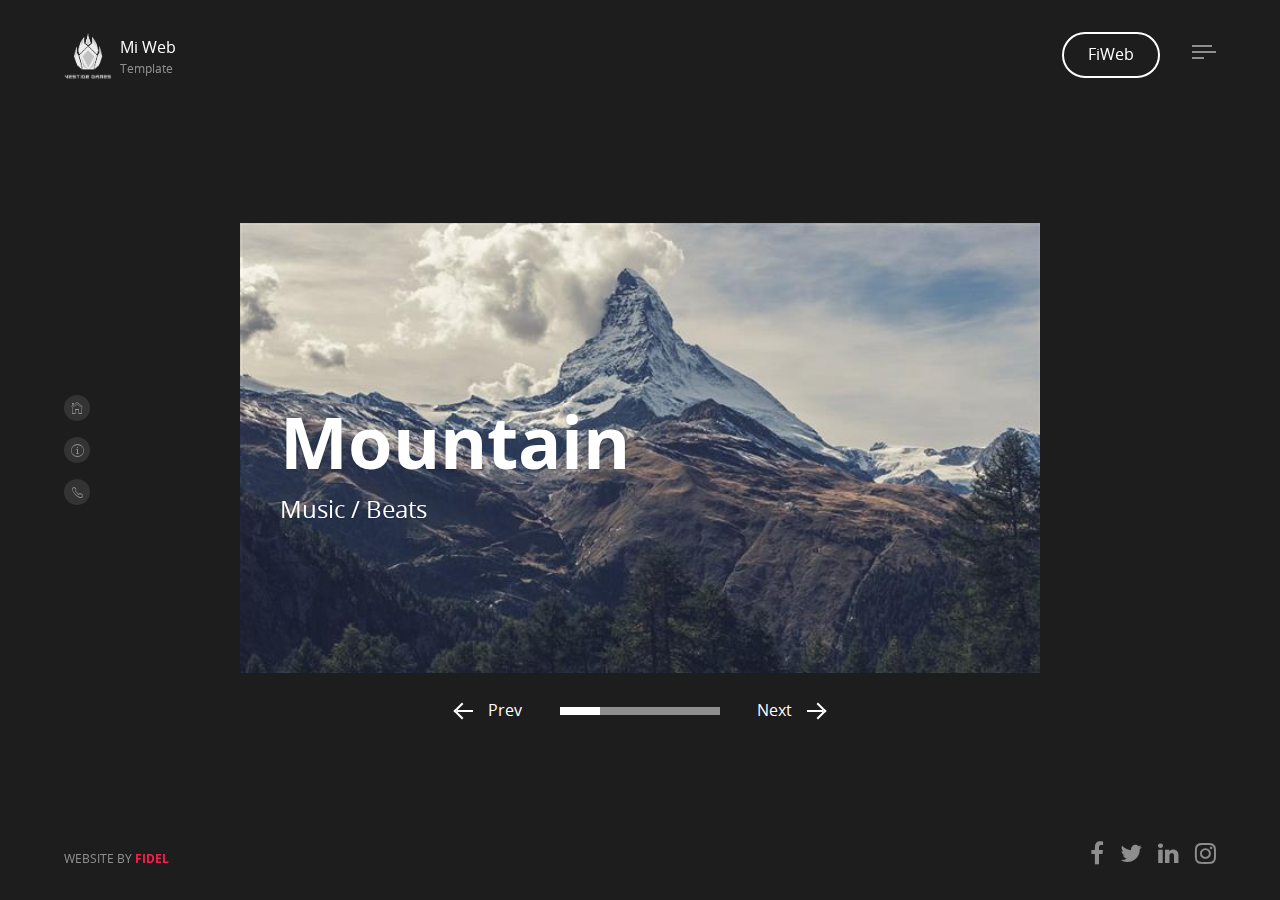
==== fiweb/gallery.html @ 3486af0a "new web" ====
<!doctype html>

<html class="no-js" lang="en">

<head>
  <meta http-equiv="content-type" content="text/html; charset=UTF-8">

  <!-- Page Title Here -->
  <title>Gallery</title>

  <!-- Meta -->
  <!-- Page Description Here -->
  <meta name="description" content="A beautiful and creative portfolio template. It is mobile friend (responsive) and comes with smooth animations">

  <!-- Disable screen scaling-->
  <meta name="viewport" content="width=device-width, user-scalable=no, initial-scale=1, maximum-scale=1, user-scalable=0">

  <!-- Twitter Meta -->
  <meta name="twitter:site" content="">
  <meta name="twitter:creator" content="">
  <meta name="twitter:card" content="">
  <meta name="twitter:title" content="">
  <meta name="twitter:description" content="">
  <meta name="twitter:image" content="../img/bg-default.jpg">

  <!-- Facebook Meta -->
  <meta property="og:url" content="Url de tu Sitio Web">
  <meta property="og:title" content="Titulo de la Página">
  <meta property="og:description" content="Descripción de Página">
  <meta property="og:type" content="website">
  <meta property="og:image" content="../img/bg-default.html">
  <meta property="og:image:secure_url" content="../img/bg-default.jpg">
  <meta property="og:image:type" content="image/jpg">
  <meta property="og:image:width" content="1200">
  <meta property="og:image:height" content="630">

  <!-- Coloque favicon.ico y apple-touch-icons) en el directorio raíz -->
  <!-- Web fonts and Web Icons -->
  <link rel="stylesheet" href="fonts/opensans/stylesheet.css">
  <link rel="stylesheet" href="fonts/bebas/stylesheet.css">
  <link rel="stylesheet" href="fonts/ionicons.min.css">
  <link rel="stylesheet" href="fonts/font-awesome.min.css">

  <!-- Vendor CSS style -->
  <link rel="stylesheet" href="css/pageloader.css">

  <!-- Uncomment below to load individualy vendor CSS -->
  <link rel="stylesheet" href="css/bootstrap.min.css">
  <link rel="stylesheet" href="js/vendor/swiper.min.css">
  <link rel="stylesheet" href="js/vendor/jquery.fullpage.min.css">
  <link rel="stylesheet" href="js/vegas/vegas.min.css">

  <!-- Main CSS files -->
  <link rel="stylesheet" href="css/main.css">

  <!-- add alt layout here -->
  <link rel="stylesheet" href="css/style-default.css">

  <script src="js/vendor/modernizr-2.7.1.min.js"></script>
</head>

<body id="menu" class="body-page">
  <!--[if lt IE 8]>
            <p class="browsehappy">You are using an <strong>outdated</strong> browser. Please <a href="http://browsehappy.com/">upgrade your browser</a> to improve your experience.</p>
        <![endif]-->

  <!-- Page Loader: solo comenta estas líneas para eliminarlo -->
  <div class="page-loader" id="page-loader">
    <div>
      <div class="icon ion-spin"></div>
      <p>loading</p>
    </div>
  </div>

  <!-- BEGIN OF site header Menu -->
  <header class="page-header navbar page-header-alpha scrolled-white menu-right topmenu-right">

    <!-- Begin of menu icon toggler -->
    <button class="navbar-toggler site-menu-icon" id="navMenuIcon">
      <!-- Available class : menu-icon-dot / menu-icon-thick /menu-icon-random -->
      <span class="menu-icon menu-icon-random">
        <span class="bars">
          <span class="bar1"></span>
          <span class="bar2"></span>
          <span class="bar3"></span>
        </span>
      </span>
    </button>
    <!-- End of menu icon toggler -->

    <!-- Begin of logo/brand -->
    <a class="navbar-brand" href="index-2.html#">
      <span class="logo">
        <img class="light-logo" src="img/logo.png" alt="Logo">
      </span>
      <span class="text">
        <span class="line">Mi Web</span>
        <span class="line sub">Template</span>
      </span>
    </a>
    <!-- End of logo/brand -->

    <!-- begin of menu wrapper -->
    <div class="all-menu-wrapper" id="navbarMenu">
      <!-- Begin of top menu -->
      <nav class="navbar-topmenu">
        <!-- Begin of CTA Actions, & Icons menu -->
        <ul class="navbar-nav navbar-nav-actions">
          <li class="nav-item">
            <a class="btn btn-outline-white btn-round" target="_blank" href="https://www.facebook.com/publiiweb">
              FiWeb
            </a>
          </li>
        </ul>
        <!-- End of CTA & Icons menu -->
      </nav>
      <!-- End of top menu -->

      <!-- Begin of hamburger mainmenu menu -->
      <nav class="navbar-mainmenu">
        <ul class="navbar-nav mr-auto">
          <li class="nav-item active">
            <a class="nav-link" href="index.html#home">Home
              <span class="sr-only">(current)</span>
            </a>
          </li>
          <li class="nav-item">
            <a class="nav-link" href="gallery.html">Gallery</a>
          </li>
          <li class="nav-item">
            <a class="nav-link" href="item.html">Item</a>
          </li>
        </ul>
      </nav>
      <!-- End of hamburger mainmenu menu -->

      <!-- Begin of sidebar nav menu params class: text-only / icon-only-->
      <nav class="navbar-sidebar icon-only">
        <ul class="navbar-nav" id="qmenu">
          <li class="nav-item" data-menuanchor="home">
            <a href="index.html#home">
              <i class="icon ion-ios-home-outline"></i>
              <span class="txt">Home</span>
            </a>
          </li>
          <li class="nav-item" data-menuanchor="about">
            <a href="index.html#about">
              <i class="icon ion-ios-information-outline"></i>
              <span class="txt">About</span>
            </a>
          </li>
          <li class="nav-item" data-menuanchor="about">
            <a href="index.html#contact">
              <i class="icon ion-ios-telephone-outline"></i>
              <span class="txt">Contact</span>
            </a>
          </li>
        </ul>
      </nav>
      <!-- End of sidebar nav menu -->
    </div>
    <!-- end of menu wrapper -->

  </header>
  <!-- END OF site header Menu-->


  <!-- BEGIN OF page main content -->
  <main class="page-main page-fullpage main-anim" id="itempage">

    <!-- Begin of slider section -->
    <div class="section section-twoside fp-auto-height-responsive section-gallery fullheight"
    data-section="projects">
      <!-- Begin of section wrapper -->
      <div class="section-wrapper twoside">
        <!-- title -->
        <div class="section-title text-center">
          <h5 class="title-bg no-anim">Gallery</h5>
        </div>


        <!-- begin of carousel-swiper-beta -->
        <div class="slider-wrapper carousel-swiper-beta carousel-smalls carousel-swiper-beta-demo mt-40">
          <!-- slider -->
          <div class="slider-container swiper-container">
            <ul class="item-list swiper-wrapper">
              <!-- item -->
              <li class="slide-item swiper-slide">
                <div class="item-wrapper">
                  <div class="illustr">
                    <img src="img/items/img-sample2-small.jpg" alt="Image" class="img">
                  </div>
                  <a class="legend" href="item.html#project_url">
                    <h3 class="display-3">Mountain</h3>
                    <h4>Music / Beats</h4>
                  </a>
                </div>
              </li>
              <!-- item -->
              <li class="slide-item swiper-slide">
                <div class="item-wrapper">
                  <div class="illustr">
                    <img src="img/items/img-sample3-small.jpg" alt="Image" class="img">
                  </div>
                  <a class="legend" href="item.html#project_url">
                    <h3 class="display-3">Cloud</h3>
                    <h4>Music / Beats</h4>
                  </a>
                </div>
              </li>
              <!-- item -->
              <li class="slide-item swiper-slide">
                <div class="item-wrapper">
                  <div class="illustr">
                    <img src="img/items/img-sample4-small.jpg" alt="Image" class="img">
                  </div>
                  <a class="legend" href="item.html#project_url">
                    <h3 class="display-3">Garden</h3>
                    <h4>Music / Beats</h4>
                  </a>
                </div>
              </li>
              <!-- item -->
              <li class="slide-item swiper-slide">
                <div class="item-wrapper">
                  <div class="illustr">
                    <img src="img/items/img-sample5-small.jpg" alt="Image" class="img">
                  </div>
                  <a class="legend" href="item.html#project_url">
                    <h3 class="display-3">Sky</h3>
                    <h4>Music / Beats</h4>
                  </a>
                </div>
              </li>
            </ul>
          </div>
          <!-- pagination -->
          <div class="items-pagination bar"></div>

          <!-- navigation -->
          <div class="items-button bottom fit items-button-prev">
            <a class="btn btn-transp-arrow btn-primary icon-left" href="#">
              <span class="icon arrow-left"></span>
              <span class="text">Prev</span>
            </a>
          </div>
          <div class="items-button bottom fit items-button-next">
            <a class="btn btn-transp-arrow btn-primary" href="#">
              <span class="icon arrow-right"></span>
              <span class="text">Next</span>
            </a>
          </div>
        </div>
        <!-- end of carousel-swiper-beta -->


      </div>
      <!-- End of section wrapper -->
    </div>
    <!-- End of slider section -->

  </main>
  <!-- END OF page main content -->

  <!-- BEGIN OF page footer -->
  <footer id="site-footer" class="page-footer">
    <!-- Left content -->
    <div class="footer-left">
      <p>WEBSITE BY
        <a href="https://www.facebook.com/publiiweb">
          <span class="marked">FIDEL</span>
        </a>
      </p>
    </div>

    <!-- Right content -->
    <div class="footer-right">
      <ul class="social">
        <li>
          <a href="#">
            <i class="icon fa fa-facebook" title="Contactenos en Facebook"></i>
          </a>
        </li>
        <li>
          <a href="#">
            <i class="icon fa fa-twitter"></i>
          </a>
        </li>
        <li>
          <a href="#">
            <i class="icon fa fa-linkedin"></i>
          </a>
        </li>
        <li>
          <a href="#">
            <i class="icon fa fa-instagram"></i>
          </a>
        </li>
      </ul>
    </div>
  </footer>
  <!-- END OF site footer -->

  <!-- scripts -->
  <!-- All Javascript plugins goes here -->
  <script src="js/vendor/jquery-1.12.4.min.js"></script>

  <!-- All vendor scripts -->
  <script src="js/vendor/scrolloverflow.min.js"></script>
  <script src="js/vendor/all.js"></script>
  <script src="js/particlejs/particles.min.js"></script>

  <!-- Countdown script -->
  <script src="js/jquery.downCount.js"></script>

  <!-- Form script -->
  <script src="js/form_script.js"></script>

  <!-- Javascript main files -->
  <script src="js/main.js"></script>


</body>

</html>
---- fiweb/fonts/opensans/stylesheet.css ----
/*OpenSans Font*/

@font-face {
    font-family: 'Opensans';
    src: url('OpenSans-Bold-webfont.eot');
    src: url('OpenSans-Bold-webfontd41d.eot?#iefix') format('embedded-opentype'),
         url('OpenSans-Bold-webfont.woff') format('woff'),
         url('OpenSans-Bold-webfont.ttf') format('truetype'),
         url('OpenSans-Bold-webfont.svg#open_sansbold') format('svg');
    font-weight: bold;
    font-style: normal;
}


@font-face {
    font-family: 'Opensans';
    src: url('opensans-light-webfont.eot');
    src: url('opensans-light-webfontd41d.eot?#iefix') format('embedded-opentype'),
         url('opensans-light-webfont.woff') format('woff'),
         url('opensans-light-webfont.ttf') format('truetype'),
         url('opensans-light-webfont.svg#open_sanslight') format('svg');
    font-weight: 300;
    font-style: normal;

}
@font-face {
    font-family: 'Open Sans';
    src: url('opensans-regular-webfont.eot');
    src: url('opensans-regular-webfontd41d.eot?#iefix') format('embedded-opentype'),
         url('opensans-regular-webfont.woff') format('woff'),
         url('opensans-regular-webfont.ttf') format('truetype'),
         url('opensans-regular-webfont.svg#open_sansregular') format('svg');
    font-weight: normal;
    font-style: normal;
}

@font-face {
    font-family: 'Open Sans';
    src: url('opensans-light-webfont.eot');
    src: url('opensans-light-webfontd41d.eot?#iefix') format('embedded-opentype'),
         url('opensans-light-webfont.woff') format('woff'),
         url('opensans-light-webfont.ttf') format('truetype'),
         url('opensans-light-webfont.svg#open_sanslight') format('svg');
    font-weight: 300;
    font-style: normal;

}
@font-face {
    font-family: 'Open Sans';
    src: url('opensans-regular-webfont.eot');
    src: url('opensans-regular-webfontd41d.eot?#iefix') format('embedded-opentype'),
         url('opensans-regular-webfont.woff') format('woff'),
         url('opensans-regular-webfont.ttf') format('truetype'),
         url('opensans-regular-webfont.svg#open_sansregular') format('svg');
    font-weight: normal;
    font-style: normal;
}
@font-face {
    font-family: 'Open Sans';
    src: url('OpenSans-Bold-webfont.eot');
    src: url('OpenSans-Bold-webfontd41d.eot?#iefix') format('embedded-opentype'),
         url('OpenSans-Bold-webfont.woff') format('woff'),
         url('OpenSans-Bold-webfont.ttf') format('truetype'),
         url('OpenSans-Bold-webfont.svg#open_sansbold') format('svg');
    font-weight: bold;
    font-style: normal;
}

/*
@font-face {
    font-family: 'OpenSans';
    src: url('opensans-light-webfont.eot');
    src: url('opensans-light-webfont.eot?#iefix') format('embedded-opentype'),
         url('opensans-light-webfont.woff') format('woff'),
         url('opensans-light-webfont.ttf') format('truetype'),
         url('opensans-light-webfont.svg#open_sanslight') format('svg');
    font-weight: 100;
    font-style: normal;

}

@font-face {
    font-family: 'OpenSans';
    src: url('opensans-regular-webfont.eot');
    src: url('opensans-regular-webfont.eot?#iefix') format('embedded-opentype'),
         url('opensans-regular-webfont.woff') format('woff'),
         url('opensans-regular-webfont.ttf') format('truetype'),
         url('opensans-regular-webfont.svg#open_sansregular') format('svg');
    font-weight: normal;
    font-style: normal;
}

@font-face {
    font-family: 'OpenSans';
    src: url('OpenSans-Bold-webfont.eot');
    src: url('OpenSans-Bold-webfont.eot?#iefix') format('embedded-opentype'),
         url('OpenSans-Bold-webfont.woff') format('woff'),
         url('OpenSans-Bold-webfont.ttf') format('truetype'),
         url('OpenSans-Bold-webfont.svg#open_sansbold') format('svg');
    font-weight: bold;
    font-style: normal;
}

@font-face {
    font-family: 'OpenSans';
    src: url('OpenSans-ExtraBold-webfont.eot');
    src: url('OpenSans-ExtraBold-webfont.eot?#iefix') format('embedded-opentype'),
         url('OpenSans-ExtraBold-webfont.woff') format('woff'),
         url('OpenSans-ExtraBold-webfont.ttf') format('truetype'),
         url('OpenSans-ExtraBold-webfont.svg#open_sansextrabold') format('svg');
    font-weight: 900;
    font-style: normal;
}*/
---- fiweb/fonts/bebas/stylesheet.css ----
/* Generated by Font Squirrel (http://www.fontsquirrel.com) on May 20, 2014 */



@font-face {
    font-family: 'Bebas Neue';
    src: url('bebasneue_bold-webfont.eot');
    src: url('bebasneue_bold-webfontd41d.eot?#iefix') format('embedded-opentype'),
         url('bebasneue_bold-webfont.woff') format('woff'),
         url('bebasneue_bold-webfont.ttf') format('truetype'),
         url('bebasneue_bold-webfont.svg#bebas_neuebold') format('svg');
    font-weight: bold;
    font-style: normal;

}




@font-face {
    font-family: 'Bebas Neue';
    src: url('bebasneue_book-webfont.eot');
    src: url('bebasneue_book-webfontd41d.eot?#iefix') format('embedded-opentype'),
         url('bebasneue_book-webfont.woff') format('woff'),
         url('bebasneue_book-webfont.ttf') format('truetype'),
         url('bebasneue_book-webfont.svg#bebas_neuebook') format('svg');
    font-weight: 200;
    font-style: normal;

}




@font-face {
    font-family: 'Bebas Neue';
    src: url('bebasneue_light-webfont.eot');
    src: url('bebasneue_light-webfontd41d.eot?#iefix') format('embedded-opentype'),
         url('bebasneue_light-webfont.woff') format('woff'),
         url('bebasneue_light-webfont.ttf') format('truetype'),
         url('bebasneue_light-webfont.svg#bebas_neuelight') format('svg');
    font-weight: 300;
    font-style: normal;

}

@font-face {
    font-family: 'Bebas Neue';
    src: url('bebasneue_regular-webfont.eot');
    src: url('bebasneue_regular-webfontd41d.eot?#iefix') format('embedded-opentype'),
         url('bebasneue_regular-webfont.woff') format('woff'),
         url('bebasneue_regular-webfont.ttf') format('truetype'),
         url('bebasneue_regular-webfont.svg#bebas_neue_regularregular') format('svg');
    font-weight: normal;
    font-style: normal;

}




@font-face {
    font-family: 'Bebas Neue';
    src: url('bebasneue_thin-webfont.eot');
    src: url('bebasneue_thin-webfontd41d.eot?#iefix') format('embedded-opentype'),
         url('bebasneue_thin-webfont.woff') format('woff'),
         url('bebasneue_thin-webfont.ttf') format('truetype'),
         url('bebasneue_thin-webfont.svg#bebas_neuethin') format('svg');
    font-weight: 100;
    font-style: normal;

}
---- fiweb/css/pageloader.css ----
/*----------------------------------------------------------------------
Page loader CSS BY HighHay

USAGE:
------
- Add this as an external CSS file and put it before other css links inside
html file
- Add the following tag inside HTML file :
<div class='page-loader'>
    <div><i class='fa fa-spinner  fa-spin'></i><p>loading</p></div>
</div>
------------------------------------------------------------------------*/
.page-loader{
    position: fixed;
    z-index: 200;
    width: 100%;
    height: 100%;
    top:0;
    left:0;
    background: #fff;
    display: block;  
    
}
.page-loader .fa{
    font-size: 2.5rem;
}
.page-loader,
.page-loader.visible{
    -webkit-transition: 0.6s;
    -ms-transition: 0.6s;
    -moz-transition: 0.6s;
    transition: 0.6s;
    opacity: 1;
    visibility: visible;    
}
.page-loader.p-hidden{
    visibility: hidden;
    opacity: 0;
}
    .page-loader div{
        position: absolute;
        top:50%;
        width: 100%;
        text-align: center;
        color: #1d1d1d;
        margin-top: -50px;
    	display: block; 
    }
		.page-loader div .icon{
			display: inline-block;
			margin-left: -20px;
            left: 50%;
			width: 40px;
			height: 40px;
			content: "";
			background: #1d1d1d;
			border-radius: 100px;
			border: 8px solid #fff;
			border-top-color: rgba(255, 255, 255, 0.58);
			border-bottom-color: rgba(255, 255, 255, 0.58);
		}
        .page-loader div p{
            margin-top: 100px;
            font-size: 14px;
            color: #555;
            letter-spacing: 1em;
            padding-left: 1em;
            text-transform: uppercase;
/*			font-family: 'Montserrat';*/
			font-family: 'Roboto', 'Helvetica', sans-serif;
			font-weight: bold;
        }
---- fiweb/js/vegas/vegas.min.css ----
/*
	vegas vieo background
*/
.vegas-overlay,.vegas-slide,.vegas-slide-inner,.vegas-timer,.vegas-wrapper{position:absolute;top:0;left:0;bottom:0;right:0;overflow:hidden;border:none;padding:0;margin:0}.vegas-overlay{opacity:.5;background:url(overlays/02.png) center center}.vegas-timer{top:auto;bottom:0;height:2px}.vegas-timer-progress{width:0;height:100%;background:#fff;-webkit-transition:width ease-out;transition:width ease-out}.vegas-timer-running .vegas-timer-progress{width:100%}.vegas-slide,.vegas-slide-inner{margin:0;padding:0;background:center center no-repeat;-webkit-transform:translateZ(0);transform:translateZ(0)}body .vegas-container{overflow:hidden!important;position:relative}.vegas-video{min-width:100%;min-height:100%;width:auto;height:auto}body.vegas-container{overflow:auto;position:static;z-index:-2}body.vegas-container>.vegas-overlay,body.vegas-container>.vegas-slide,body.vegas-container>.vegas-timer{position:fixed;z-index:-1}:root body.vegas-container>.vegas-overlay,:root body.vegas-container>.vegas-slide,_::full-page-media,_:future{bottom:-76px}.vegas-transition-fade,.vegas-transition-fade2{opacity:0}.vegas-transition-fade-in,.vegas-transition-fade2-in{opacity:1}.vegas-transition-fade2-out{opacity:0}.vegas-transition-blur,.vegas-transition-blur2{opacity:0;-webkit-filter:blur(32px);filter:blur(32px)}.vegas-transition-blur-in,.vegas-transition-blur2-in{opacity:1;-webkit-filter:blur(0px);filter:blur(0px)}.vegas-transition-blur2-out{opacity:0}.vegas-transition-flash,.vegas-transition-flash2{opacity:0;-webkit-filter:brightness(25);filter:brightness(25)}.vegas-transition-flash-in,.vegas-transition-flash2-in{opacity:1;-webkit-filter:brightness(1);filter:brightness(1)}.vegas-transition-flash2-out{opacity:0;-webkit-filter:brightness(25);filter:brightness(25)}.vegas-transition-negative,.vegas-transition-negative2{opacity:0;-webkit-filter:invert(100%);filter:invert(100%)}.vegas-transition-negative-in,.vegas-transition-negative2-in{opacity:1;-webkit-filter:invert(0);filter:invert(0)}.vegas-transition-negative2-out{opacity:0;-webkit-filter:invert(100%);filter:invert(100%)}.vegas-transition-burn,.vegas-transition-burn2{opacity:0;-webkit-filter:contrast(1000%) saturate(1000%);filter:contrast(1000%) saturate(1000%)}.vegas-transition-burn-in,.vegas-transition-burn2-in{opacity:1;-webkit-filter:contrast(100%) saturate(100%);filter:contrast(100%) saturate(100%)}.vegas-transition-burn2-out{opacity:0;-webkit-filter:contrast(1000%) saturate(1000%);filter:contrast(1000%) saturate(1000%)}.vegas-transition-slideLeft,.vegas-transition-slideLeft2{-webkit-transform:translateX(100%);-ms-transform:translateX(100%);transform:translateX(100%)}.vegas-transition-slideLeft-in,.vegas-transition-slideLeft2-in{-webkit-transform:translateX(0%);-ms-transform:translateX(0%);transform:translateX(0%)}.vegas-transition-slideLeft2-out,.vegas-transition-slideRight,.vegas-transition-slideRight2{-webkit-transform:translateX(-100%);-ms-transform:translateX(-100%);transform:translateX(-100%)}.vegas-transition-slideRight-in,.vegas-transition-slideRight2-in{-webkit-transform:translateX(0%);-ms-transform:translateX(0%);transform:translateX(0%)}.vegas-transition-slideRight2-out{-webkit-transform:translateX(100%);-ms-transform:translateX(100%);transform:translateX(100%)}.vegas-transition-slideUp,.vegas-transition-slideUp2{-webkit-transform:translateY(100%);-ms-transform:translateY(100%);transform:translateY(100%)}.vegas-transition-slideUp-in,.vegas-transition-slideUp2-in{-webkit-transform:translateY(0%);-ms-transform:translateY(0%);transform:translateY(0%)}.vegas-transition-slideDown,.vegas-transition-slideDown2,.vegas-transition-slideUp2-out{-webkit-transform:translateY(-100%);-ms-transform:translateY(-100%);transform:translateY(-100%)}.vegas-transition-slideDown-in,.vegas-transition-slideDown2-in{-webkit-transform:translateY(0%);-ms-transform:translateY(0%);transform:translateY(0%)}.vegas-transition-slideDown2-out{-webkit-transform:translateY(100%);-ms-transform:translateY(100%);transform:translateY(100%)}.vegas-transition-zoomIn,.vegas-transition-zoomIn2{-webkit-transform:scale(0);-ms-transform:scale(0);transform:scale(0);opacity:0}.vegas-transition-zoomIn-in,.vegas-transition-zoomIn2-in{-webkit-transform:scale(1);-ms-transform:scale(1);transform:scale(1);opacity:1}.vegas-transition-zoomIn2-out,.vegas-transition-zoomOut,.vegas-transition-zoomOut2{-webkit-transform:scale(2);-ms-transform:scale(2);transform:scale(2);opacity:0}.vegas-transition-zoomOut-in,.vegas-transition-zoomOut2-in{-webkit-transform:scale(1);-ms-transform:scale(1);transform:scale(1);opacity:1}.vegas-transition-zoomOut2-out{-webkit-transform:scale(0);-ms-transform:scale(0);transform:scale(0);opacity:0}.vegas-transition-swirlLeft,.vegas-transition-swirlLeft2{-webkit-transform:scale(2) rotate(35deg);-ms-transform:scale(2) rotate(35deg);transform:scale(2) rotate(35deg);opacity:0}.vegas-transition-swirlLeft-in,.vegas-transition-swirlLeft2-in{-webkit-transform:scale(1) rotate(0deg);-ms-transform:scale(1) rotate(0deg);transform:scale(1) rotate(0deg);opacity:1}.vegas-transition-swirlLeft2-out,.vegas-transition-swirlRight,.vegas-transition-swirlRight2{-webkit-transform:scale(2) rotate(-35deg);-ms-transform:scale(2) rotate(-35deg);transform:scale(2) rotate(-35deg);opacity:0}.vegas-transition-swirlRight-in,.vegas-transition-swirlRight2-in{-webkit-transform:scale(1) rotate(0deg);-ms-transform:scale(1) rotate(0deg);transform:scale(1) rotate(0deg);opacity:1}.vegas-transition-swirlRight2-out{-webkit-transform:scale(2) rotate(35deg);-ms-transform:scale(2) rotate(35deg);transform:scale(2) rotate(35deg);opacity:0}.vegas-animation-kenburns{-webkit-animation:kenburns ease-out;animation:kenburns ease-out}@-webkit-keyframes kenburns{0%{-webkit-transform:scale(1.5);transform:scale(1.5)}100%{-webkit-transform:scale(1);transform:scale(1)}}@keyframes kenburns{0%{-webkit-transform:scale(1.5);transform:scale(1.5)}100%{-webkit-transform:scale(1);transform:scale(1)}}.vegas-animation-kenburnsUp{-webkit-animation:kenburnsUp ease-out;animation:kenburnsUp ease-out}@-webkit-keyframes kenburnsUp{0%{-webkit-transform:scale(1.5) translate(0,10%);transform:scale(1.5) translate(0,10%)}100%{-webkit-transform:scale(1) translate(0,0);transform:scale(1) translate(0,0)}}@keyframes kenburnsUp{0%{-webkit-transform:scale(1.5) translate(0,10%);transform:scale(1.5) translate(0,10%)}100%{-webkit-transform:scale(1) translate(0,0);transform:scale(1) translate(0,0)}}.vegas-animation-kenburnsDown{-webkit-animation:kenburnsDown ease-out;animation:kenburnsDown ease-out}@-webkit-keyframes kenburnsDown{0%{-webkit-transform:scale(1.5) translate(0,-10%);transform:scale(1.5) translate(0,-10%)}100%{-webkit-transform:scale(1) translate(0,0);transform:scale(1) translate(0,0)}}@keyframes kenburnsDown{0%{-webkit-transform:scale(1.5) translate(0,-10%);transform:scale(1.5) translate(0,-10%)}100%{-webkit-transform:scale(1) translate(0,0);transform:scale(1) translate(0,0)}}.vegas-animation-kenburnsLeft{-webkit-animation:kenburnsLeft ease-out;animation:kenburnsLeft ease-out}@-webkit-keyframes kenburnsLeft{0%{-webkit-transform:scale(1.5) translate(10%,0);transform:scale(1.5) translate(10%,0)}100%{-webkit-transform:scale(1) translate(0,0);transform:scale(1) translate(0,0)}}@keyframes kenburnsLeft{0%{-webkit-transform:scale(1.5) translate(10%,0);transform:scale(1.5) translate(10%,0)}100%{-webkit-transform:scale(1) translate(0,0);transform:scale(1) translate(0,0)}}.vegas-animation-kenburnsRight{-webkit-animation:kenburnsRight ease-out;animation:kenburnsRight ease-out}@-webkit-keyframes kenburnsRight{0%{-webkit-transform:scale(1.5) translate(-10%,0);transform:scale(1.5) translate(-10%,0)}100%{-webkit-transform:scale(1) translate(0,0);transform:scale(1) translate(0,0)}}@keyframes kenburnsRight{0%{-webkit-transform:scale(1.5) translate(-10%,0);transform:scale(1.5) translate(-10%,0)}100%{-webkit-transform:scale(1) translate(0,0);transform:scale(1) translate(0,0)}}.vegas-animation-kenburnsUpLeft{-webkit-animation:kenburnsUpLeft ease-out;animation:kenburnsUpLeft ease-out}@-webkit-keyframes kenburnsUpLeft{0%{-webkit-transform:scale(1.5) translate(10%,10%);transform:scale(1.5) translate(10%,10%)}100%{-webkit-transform:scale(1) translate(0,0);transform:scale(1) translate(0,0)}}@keyframes kenburnsUpLeft{0%{-webkit-transform:scale(1.5) translate(10%,10%);transform:scale(1.5) translate(10%,10%)}100%{-webkit-transform:scale(1) translate(0,0);transform:scale(1) translate(0,0)}}.vegas-animation-kenburnsUpRight{-webkit-animation:kenburnsUpRight ease-out;animation:kenburnsUpRight ease-out}@-webkit-keyframes kenburnsUpRight{0%{-webkit-transform:scale(1.5) translate(-10%,10%);transform:scale(1.5) translate(-10%,10%)}100%{-webkit-transform:scale(1) translate(0,0);transform:scale(1) translate(0,0)}}@keyframes kenburnsUpRight{0%{-webkit-transform:scale(1.5) translate(-10%,10%);transform:scale(1.5) translate(-10%,10%)}100%{-webkit-transform:scale(1) translate(0,0);transform:scale(1) translate(0,0)}}.vegas-animation-kenburnsDownLeft{-webkit-animation:kenburnsDownLeft ease-out;animation:kenburnsDownLeft ease-out}@-webkit-keyframes kenburnsDownLeft{0%{-webkit-transform:scale(1.5) translate(10%,-10%);transform:scale(1.5) translate(10%,-10%)}100%{-webkit-transform:scale(1) translate(0,0);transform:scale(1) translate(0,0)}}@keyframes kenburnsDownLeft{0%{-webkit-transform:scale(1.5) translate(10%,-10%);transform:scale(1.5) translate(10%,-10%)}100%{-webkit-transform:scale(1) translate(0,0);transform:scale(1) translate(0,0)}}.vegas-animation-kenburnsDownRight{-webkit-animation:kenburnsDownRight ease-out;animation:kenburnsDownRight ease-out}@-webkit-keyframes kenburnsDownRight{0%{-webkit-transform:scale(1.5) translate(-10%,-10%);transform:scale(1.5) translate(-10%,-10%)}100%{-webkit-transform:scale(1) translate(0,0);transform:scale(1) translate(0,0)}}@keyframes kenburnsDownRight{0%{-webkit-transform:scale(1.5) translate(-10%,-10%);transform:scale(1.5) translate(-10%,-10%)}100%{-webkit-transform:scale(1) translate(0,0);transform:scale(1) translate(0,0)}}
---- fiweb/css/main.css ----
/*------------------------------------------------------------------
[Tabla de contenido]
/** CSS Reference
    0. Base Style
	1. Components 
		1.1 form, button, input
		1.2 Layout
		1.3 Grid / list / slider / gallery
		1.4 Menu / menu-header / nav
		1.5 . Additional UI
	2. Page Header / .page-header
	3. Page Footer / .page-footer 
	4. Pages / .page-main
	5. Sections / .section
		5.1 Default layout / .section
		5.2 Home screen / .section-home
	6. Helper classes / Responsiveness
		6.1 Helper classes
		6.2 Responsiveness

**/
/*---------- 
[Colors]
    text color : #FFFFFF, #FFF
	primary : #D1335B
	secondary : #3f4b62
	black : #1d1d1d
	white : #ffffff
	blue : #037FD5
[Typography]
	font-family :
	-  sans-serif Segoe UI / Roboto / Open sans / Helvetica with fallback to system-ui fonts
*/
.text-black {
  color: #1d1d1d !important; }

.text-primary {
  color: #D1335B !important; }

.text-secondary {
  color: #3f4b62 !important; }

.text-white {
  color: #ffffff !important; }

.text-black {
  color: #1d1d1d !important; }

/* 0. Base style */
/* 0.1 Initializer */
/* 0.0 Tag/Classes Initailization */
audio,
canvas,
img,
svg,
video {
  vertical-align: middle; }

.browsehappy {
  margin: 0.2em 0;
  background: #ccc;
  color: #000;
  padding: 0.2em 0; }

body {
  font-family: "Open Sans", "Proxima Nova ", "Segoe UI", "Opensans", "Roboto", "Helvetica", -apple-system, system-ui, BlinkMacSystemFont, sans-serif;
  font-size: 1rem;
  background-color: #ffffff;
  color: #1d1d1d;
  margin: 0;
  padding: 0; }

ul, li {
  list-style: none outside none;
  margin: 0; }

iframe {
  border: none; }

ul, li {
  list-style: none outside none;
  margin: 0; }

a {
  color: #D1335B;
  cursor: pointer; }

h1, h2, h3, h4, h5, h6 {
  font-family: "Open Sans", "Proxima Nova ", "Segoe UI", "Opensans", "Roboto", "Helvetica", -apple-system, system-ui, BlinkMacSystemFont, sans-serif; }

h3, h4 {
  font-weight: normal; }

p {
  font-size: 1rem; }
  @media (min-width: 601px) {
    p {
      font-size: 1rem; } }
  @media (min-width: 1400px) {
    p {
      font-size: 1rem; } }

/* 1 Components */
/* 1.1 form, button, input */
.btn {
  padding: 0.75rem 1.5rem;
  cursor: pointer;
  min-height: 46px;
  line-height: 1.2; }
  .btn.no-border {
    border: none; }

.btn-sm {
  padding: 0.25rem 0.75rem;
  cursor: pointer;
  font-size: 0.875rem;
  line-height: 1.5;
  min-height: 30px; }

.btn-round {
  border-radius: 10rem; }

.btn-rect {
  border-radius: 0; }

.btn {
  color: #ffffff;
  border: 1px solid transparent;
  background-color: #D1335B; }
  .btn.active, .btn:active {
    color: #ffffff;
    background-color: #8e233e; }
  .btn:hover, .btn:focus {
    color: #ffffff;
    background-color: #8e233e;
    border-color: #8e233e; }
  .btn.disabled, .btn:disabled {
    color: #ffffff;
    opacity: 0.7;
    background-color: #8e233e; }

.btn-full {
  width: 100%; }

.btn-primary {
  color: #ffffff;
  border: 1px solid transparent;
  background-color: #D1335B; }
  .btn-primary.active, .btn-primary:active {
    color: #ffffff;
    background-color: #8e233e; }
  .btn-primary:hover, .btn-primary:focus {
    color: #ffffff;
    background-color: #8e233e;
    border-color: #8e233e; }
  .btn-primary.disabled, .btn-primary:disabled {
    color: #ffffff;
    opacity: 0.7;
    background-color: #8e233e; }

.btn-secondary {
  color: #ffffff;
  border: 1px solid transparent;
  background-color: #3f4b62; }
  .btn-secondary.active, .btn-secondary:active {
    color: #ffffff;
    background-color: #2b3343; }
  .btn-secondary:hover, .btn-secondary:focus {
    color: #ffffff;
    background-color: #2b3343;
    border-color: #2b3343; }
  .btn-secondary.disabled, .btn-secondary:disabled {
    color: #ffffff;
    opacity: 0.7;
    background-color: #2b3343; }

.btn-white {
  color: #D1335B;
  border: 1px solid transparent;
  background-color: #ffffff; }
  .btn-white.active, .btn-white:active {
    color: #D1335B;
    background-color: #d6d6d6; }
  .btn-white:hover, .btn-white:focus {
    color: #D1335B;
    background-color: #d6d6d6;
    border-color: #d6d6d6; }
  .btn-white.disabled, .btn-white:disabled {
    color: #D1335B;
    opacity: 0.7;
    background-color: #d6d6d6; }

.btn-black {
  color: #ffffff;
  border: 1px solid transparent;
  background-color: #1d1d1d; }
  .btn-black.active, .btn-black:active {
    color: #ffffff;
    background-color: #141414; }
  .btn-black:hover, .btn-black:focus {
    color: #ffffff;
    background-color: #141414;
    border-color: #141414; }
  .btn-black.disabled, .btn-black:disabled {
    color: #ffffff;
    opacity: 0.7;
    background-color: #141414; }

.btn-outline-primary {
  color: #D1335B;
  border: 2px solid #D1335B;
  -webkit-transition: 0.3s;
  transition: 0.3s;
  background: none;
  line-height: 1; }
  .btn-outline-primary.active, .btn-outline-primary:active {
    color: #8e233e;
    border-color: #8e233e;
    background-color: transparent; }
  .btn-outline-primary:hover, .btn-outline-primary:focus {
    color: #8e233e;
    border-color: #8e233e;
    background-color: transparent; }
  .btn-outline-primary.disabled, .btn-outline-primary:disabled {
    color: #D1335B;
    opacity: 0.7;
    background-color: transparent; }

.btn-outline-secondary {
  color: #3f4b62;
  border: 2px solid #3f4b62;
  -webkit-transition: 0.3s;
  transition: 0.3s;
  background: none;
  line-height: 1; }
  .btn-outline-secondary.active, .btn-outline-secondary:active {
    color: #2b3343;
    border-color: #2b3343;
    background-color: transparent; }
  .btn-outline-secondary:hover, .btn-outline-secondary:focus {
    color: #2b3343;
    border-color: #2b3343;
    background-color: transparent; }
  .btn-outline-secondary.disabled, .btn-outline-secondary:disabled {
    color: #3f4b62;
    opacity: 0.7;
    background-color: transparent; }

.btn-outline-white {
  color: #ffffff;
  border: 2px solid #ffffff;
  -webkit-transition: 0.3s;
  transition: 0.3s;
  background: none;
  line-height: 1; }
  .btn-outline-white.active, .btn-outline-white:active {
    color: rgba(255, 255, 255, 0.5);
    border-color: rgba(255, 255, 255, 0.5);
    background-color: transparent; }
  .btn-outline-white:hover, .btn-outline-white:focus {
    color: rgba(255, 255, 255, 0.5);
    border-color: rgba(255, 255, 255, 0.5);
    background-color: transparent; }
  .btn-outline-white.disabled, .btn-outline-white:disabled {
    color: #ffffff;
    opacity: 0.7;
    background-color: transparent; }
  .btn-outline-white:hover, .btn-outline-white:focus {
    -webkit-box-shadow: 0 2px 2px rgba(0, 0, 0, 0.2);
            box-shadow: 0 2px 2px rgba(0, 0, 0, 0.2); }

.btn-outline-black {
  color: #1d1d1d;
  border: 2px solid #1d1d1d;
  -webkit-transition: 0.3s;
  transition: 0.3s;
  background: none;
  line-height: 1; }
  .btn-outline-black.active, .btn-outline-black:active {
    color: #141414;
    border-color: #141414;
    background-color: transparent; }
  .btn-outline-black:hover, .btn-outline-black:focus {
    color: #141414;
    border-color: #141414;
    background-color: transparent; }
  .btn-outline-black.disabled, .btn-outline-black:disabled {
    color: #1d1d1d;
    opacity: 0.7;
    background-color: transparent; }

.btn-material-primary {
  color: #ffffff;
  border: 1px solid transparent;
  background-color: transparent;
  -webkit-transition: 0.2s;
  transition: 0.2s; }
  .btn-material-primary:not([href]):not([tabindex]) {
    color: #ffffff; }
  .btn-material-primary.active, .btn-material-primary:active {
    color: #ffffff;
    background-color: #8e233e; }
  .btn-material-primary:hover, .btn-material-primary:focus {
    color: #ffffff;
    background-color: #8e233e;
    border-color: #8e233e;
    -webkit-box-shadow: 0 2px 2px rgba(0, 0, 0, 0.2);
            box-shadow: 0 2px 2px rgba(0, 0, 0, 0.2); }
  .btn-material-primary.disabled, .btn-material-primary:disabled {
    color: #ffffff;
    opacity: 0.7;
    background-color: #8e233e; }

.btn-material-secondary {
  color: #ffffff;
  border: 1px solid transparent;
  background-color: transparent;
  -webkit-transition: 0.2s;
  transition: 0.2s; }
  .btn-material-secondary:not([href]):not([tabindex]) {
    color: #ffffff; }
  .btn-material-secondary.active, .btn-material-secondary:active {
    color: #ffffff;
    background-color: #2b3343; }
  .btn-material-secondary:hover, .btn-material-secondary:focus {
    color: #ffffff;
    background-color: #2b3343;
    border-color: #2b3343;
    -webkit-box-shadow: 0 2px 2px rgba(0, 0, 0, 0.2);
            box-shadow: 0 2px 2px rgba(0, 0, 0, 0.2); }
  .btn-material-secondary.disabled, .btn-material-secondary:disabled {
    color: #ffffff;
    opacity: 0.7;
    background-color: #2b3343; }

.btn-material-white {
  color: #ffffff;
  border: 1px solid #D1335B;
  background-color: #D1335B;
  -webkit-transition: 0.2s;
  transition: 0.2s; }
  .btn-material-white:not([href]):not([tabindex]) {
    color: #ffffff; }
  .btn-material-white.active, .btn-material-white:active {
    color: #ffffff;
    background-color: #8e233e; }
  .btn-material-white:hover, .btn-material-white:focus {
    color: #ffffff;
    background-color: #8e233e;
    border-color: #8e233e;
    -webkit-box-shadow: 0 2px 2px rgba(0, 0, 0, 0.2);
            box-shadow: 0 2px 2px rgba(0, 0, 0, 0.2); }
  .btn-material-white.disabled, .btn-material-white:disabled {
    color: #ffffff;
    opacity: 0.7;
    background-color: #8e233e; }

.btn-material-black {
  color: #ffffff;
  border: 1px solid transparent;
  background-color: transparent;
  -webkit-transition: 0.2s;
  transition: 0.2s; }
  .btn-material-black:not([href]):not([tabindex]) {
    color: #ffffff; }
  .btn-material-black.active, .btn-material-black:active {
    color: #ffffff;
    background-color: #141414; }
  .btn-material-black:hover, .btn-material-black:focus {
    color: #ffffff;
    background-color: #141414;
    border-color: #141414;
    -webkit-box-shadow: 0 2px 2px rgba(0, 0, 0, 0.2);
            box-shadow: 0 2px 2px rgba(0, 0, 0, 0.2); }
  .btn-material-black.disabled, .btn-material-black:disabled {
    color: #ffffff;
    opacity: 0.7;
    background-color: #141414; }

.btn-circicon-outline {
  color: #D1335B;
  border: 1px solid currentColor;
  background: none;
  padding-right: 3.25rem;
  position: relative;
  overflow: hidden;
  -webkit-transition: 0.2s;
  transition: 0.2s; }
  .btn-circicon-outline .icon {
    background: #D1335B;
    vertical-align: middle;
    color: #ffffff;
    border-radius: 100px;
    position: absolute;
    left: auto;
    right: 0.65rem;
    top: 0.50rem;
    height: 1.75rem;
    width: 1.75rem;
    padding-top: 0.05rem;
    -webkit-transition: 0.2s;
    transition: 0.2s; }
    .btn-circicon-outline .icon .fa,
    .btn-circicon-outline .icon .ion,
    .btn-circicon-outline .icon .icon {
      font-size: 1.5rem;
      line-height: 1;
      position: relative; }
  .btn-circicon-outline .text {
    display: inline-block; }
  .btn-circicon-outline.active, .btn-circicon-outline:active, .btn-circicon-outline:hover {
    color: #D1335B;
    background: rgba(209, 51, 91, 0.2);
    -webkit-box-shadow: 0 2px 2px rgba(0, 0, 0, 0.2);
            box-shadow: 0 2px 2px rgba(0, 0, 0, 0.2); }
    .btn-circicon-outline.active .icon, .btn-circicon-outline:active .icon, .btn-circicon-outline:hover .icon {
      color: #ffffff;
      -webkit-transform: rotate(360deg);
              transform: rotate(360deg); }
  .btn-circicon-outline.disabled, .btn-circicon-outline:disabled {
    color: #ffffff;
    opacity: 0.7;
    background-color: #D1335B; }
  .btn-circicon-outline.icon-left {
    padding-left: 3.25rem;
    padding-right: 1.5rem; }
    .btn-circicon-outline.icon-left .icon {
      right: auto;
      left: 0.65rem; }
  .btn-circicon-outline.btn-sm {
    padding-right: 2rem; }
    .btn-circicon-outline.btn-sm .icon {
      height: 1.25rem;
      width: 1.25rem;
      top: 0.25rem;
      right: 0.25rem;
      padding-top: 0rem; }
      .btn-circicon-outline.btn-sm .icon .fa,
      .btn-circicon-outline.btn-sm .icon .ion,
      .btn-circicon-outline.btn-sm .icon .icon {
        font-size: 1rem;
        line-height: 1;
        position: relative;
        margin-top: 0.12rem;
        display: block; }
    .btn-circicon-outline.btn-sm.icon-left {
      padding-right: 0.75rem;
      padding-left: 2rem; }
      .btn-circicon-outline.btn-sm.icon-left .icon {
        right: auto;
        left: 0.25rem; }

.btn-circicon-outline.btn-primary {
  color: #D1335B; }
  .btn-circicon-outline.btn-primary .icon {
    background: #D1335B;
    color: #ffffff; }
  .btn-circicon-outline.btn-primary.active, .btn-circicon-outline.btn-primary:active, .btn-circicon-outline.btn-primary:hover {
    color: #D1335B;
    background: rgba(176, 43, 76, 0.2); }
    .btn-circicon-outline.btn-primary.active .icon, .btn-circicon-outline.btn-primary:active .icon, .btn-circicon-outline.btn-primary:hover .icon {
      color: #ffffff; }
  .btn-circicon-outline.btn-primary.disabled, .btn-circicon-outline.btn-primary:disabled {
    color: #ffffff;
    background-color: #D1335B; }

.btn-circicon-outline.btn-secondary {
  color: #3f4b62; }
  .btn-circicon-outline.btn-secondary .icon {
    background: #3f4b62;
    color: #ffffff; }
  .btn-circicon-outline.btn-secondary.active, .btn-circicon-outline.btn-secondary:active, .btn-circicon-outline.btn-secondary:hover {
    color: #3f4b62;
    background: rgba(53, 63, 82, 0.2); }
    .btn-circicon-outline.btn-secondary.active .icon, .btn-circicon-outline.btn-secondary:active .icon, .btn-circicon-outline.btn-secondary:hover .icon {
      color: #ffffff; }
  .btn-circicon-outline.btn-secondary.disabled, .btn-circicon-outline.btn-secondary:disabled {
    color: #ffffff;
    background-color: #3f4b62; }

.btn-circicon-outline.btn-white {
  color: #ffffff; }
  .btn-circicon-outline.btn-white .icon {
    background: #ffffff;
    color: #D1335B; }
  .btn-circicon-outline.btn-white.active, .btn-circicon-outline.btn-white:active, .btn-circicon-outline.btn-white:hover {
    color: #ffffff;
    background: rgba(176, 43, 76, 0.2); }
    .btn-circicon-outline.btn-white.active .icon, .btn-circicon-outline.btn-white:active .icon, .btn-circicon-outline.btn-white:hover .icon {
      color: #D1335B; }
  .btn-circicon-outline.btn-white.disabled, .btn-circicon-outline.btn-white:disabled {
    color: #ffffff;
    background-color: #ffffff; }

.btn-circicon-outline.btn-black {
  color: #1d1d1d; }
  .btn-circicon-outline.btn-black .icon {
    background: #1d1d1d;
    color: #ffffff; }
  .btn-circicon-outline.btn-black.active, .btn-circicon-outline.btn-black:active, .btn-circicon-outline.btn-black:hover {
    color: #1d1d1d;
    background: rgba(24, 24, 24, 0.2); }
    .btn-circicon-outline.btn-black.active .icon, .btn-circicon-outline.btn-black:active .icon, .btn-circicon-outline.btn-black:hover .icon {
      color: #ffffff; }
  .btn-circicon-outline.btn-black.disabled, .btn-circicon-outline.btn-black:disabled {
    color: #ffffff;
    background-color: #1d1d1d; }

.btn-transp-icon {
  color: #ffffff;
  border: none;
  background-color: transparent;
  padding-right: 3rem;
  padding-left: 1.5rem;
  position: relative;
  overflow: hidden;
  -webkit-transition: 0.2s;
  transition: 0.2s; }
  .btn-transp-icon .icon {
    text-align: left;
    vertical-align: middle;
    color: #ffffff;
    position: absolute;
    left: auto;
    right: 0;
    top: 50%;
    height: auto;
    width: 2.5rem;
    padding-top: 0;
    -webkit-transform: translateY(-50%);
            transform: translateY(-50%);
    line-height: 1; }
    .btn-transp-icon .icon .fa,
    .btn-transp-icon .icon .ion,
    .btn-transp-icon .icon .icon {
      font-size: 1.5rem;
      line-height: 1;
      position: relative; }
  .btn-transp-icon .text {
    display: inline-block; }
  .btn-transp-icon.active, .btn-transp-icon:active, .btn-transp-icon:hover {
    color: #ffffff;
    background: rgba(176, 43, 76, 0.25);
    -webkit-box-shadow: 0 2px 2px rgba(0, 0, 0, 0.2);
            box-shadow: 0 2px 2px rgba(0, 0, 0, 0.2);
    -webkit-transition: 0.3s;
    transition: 0.3s; }
  .btn-transp-icon.disabled, .btn-transp-icon:disabled {
    color: #ffffff;
    opacity: 0.7;
    background-color: #D1335B; }
  .btn-transp-icon.btn-outline {
    border: 1px solid currentColor; }
  .btn-transp-icon.icon-left {
    padding-left: 3rem;
    padding-right: 1.5rem; }
    .btn-transp-icon.icon-left .icon {
      text-align: right;
      right: auto;
      left: 0; }
  .btn-transp-icon.icon-only {
    padding: 0.75rem 0;
    height: 44px;
    width: 48px; }
    .btn-transp-icon.icon-only .icon {
      text-align: center;
      width: 100%; }
    .btn-transp-icon.icon-only.btn:hover .icon {
      color: #D1335B; }

.btn-transp-icon.btn-primary {
  color: #D1335B; }
  .btn-transp-icon.btn-primary .icon {
    color: #D1335B; }
  .btn-transp-icon.btn-primary.active, .btn-transp-icon.btn-primary:active, .btn-transp-icon.btn-primary:hover {
    color: inherit;
    background: rgba(209, 51, 91, 0.25); }
    .btn-transp-icon.btn-primary.active .icon, .btn-transp-icon.btn-primary:active .icon, .btn-transp-icon.btn-primary:hover .icon {
      color: #ffffff; }
  .btn-transp-icon.btn-primary.disabled, .btn-transp-icon.btn-primary:disabled {
    color: #ffffff;
    background-color: #D1335B; }
  .btn-transp-icon.btn-primary.icon-only:hover .icon {
    color: #ffffff; }

.btn-transp-icon.btn-secondary {
  color: #3f4b62; }
  .btn-transp-icon.btn-secondary .icon {
    color: #3f4b62; }
  .btn-transp-icon.btn-secondary.active, .btn-transp-icon.btn-secondary:active, .btn-transp-icon.btn-secondary:hover {
    color: inherit;
    background: rgba(63, 75, 98, 0.25); }
    .btn-transp-icon.btn-secondary.active .icon, .btn-transp-icon.btn-secondary:active .icon, .btn-transp-icon.btn-secondary:hover .icon {
      color: #ffffff; }
  .btn-transp-icon.btn-secondary.disabled, .btn-transp-icon.btn-secondary:disabled {
    color: #ffffff;
    background-color: #3f4b62; }
  .btn-transp-icon.btn-secondary.icon-only:hover .icon {
    color: #ffffff; }

.btn-transp-icon.btn-white {
  color: #ffffff; }
  .btn-transp-icon.btn-white .icon {
    color: #ffffff; }
  .btn-transp-icon.btn-white.active, .btn-transp-icon.btn-white:active, .btn-transp-icon.btn-white:hover {
    color: #ffffff;
    background: rgba(255, 255, 255, 0.25); }
    .btn-transp-icon.btn-white.active .icon, .btn-transp-icon.btn-white:active .icon, .btn-transp-icon.btn-white:hover .icon {
      color: #ffffff; }
  .btn-transp-icon.btn-white.disabled, .btn-transp-icon.btn-white:disabled {
    color: #ffffff;
    background-color: #ffffff; }
  .btn-transp-icon.btn-white.icon-only:hover .icon {
    color: #ffffff; }

.btn-transp-icon.btn-black {
  color: #1d1d1d; }
  .btn-transp-icon.btn-black .icon {
    color: #1d1d1d; }
  .btn-transp-icon.btn-black.active, .btn-transp-icon.btn-black:active, .btn-transp-icon.btn-black:hover {
    color: inherit;
    background: rgba(29, 29, 29, 0.25); }
    .btn-transp-icon.btn-black.active .icon, .btn-transp-icon.btn-black:active .icon, .btn-transp-icon.btn-black:hover .icon {
      color: #ffffff; }
  .btn-transp-icon.btn-black.disabled, .btn-transp-icon.btn-black:disabled {
    color: #ffffff;
    background-color: #1d1d1d; }
  .btn-transp-icon.btn-black.icon-only:hover .icon {
    color: #ffffff; }

.btn-transp-arrow {
  color: #ffffff;
  border: none;
  background-color: transparent;
  padding-right: 3rem;
  padding-left: 1.5rem;
  position: relative;
  overflow: hidden;
  -webkit-transition: 0.2s;
  transition: 0.2s; }
  .btn-transp-arrow:focus {
    -webkit-box-shadow: none;
            box-shadow: none; }
  .btn-transp-arrow .icon {
    color: #D1335B;
    position: absolute;
    left: auto;
    right: 1rem;
    top: 1rem;
    -webkit-transition: 0.2s;
    transition: 0.2s; }
    .btn-transp-arrow .icon .fa,
    .btn-transp-arrow .icon .ion,
    .btn-transp-arrow .icon .icon {
      font-size: 1.5rem;
      line-height: 1;
      position: relative; }
  .btn-transp-arrow .arrow-right {
    width: 24px;
    height: 16px; }
    .btn-transp-arrow .arrow-right:before {
      content: "";
      position: absolute;
      top: 0;
      right: 0;
      width: 12px;
      height: 12px;
      border-top: 2px solid #ffffff;
      border-right: 2px solid #ffffff;
      -webkit-transform: rotate(45deg);
              transform: rotate(45deg);
      -webkit-transition: 0.2s;
      transition: 0.2s; }
    .btn-transp-arrow .arrow-right:after {
      content: "";
      top: 5px;
      right: 1px;
      position: absolute;
      width: 16px;
      height: 2px;
      border-top: 2px solid #ffffff;
      -webkit-transition: 0.2s;
      transition: 0.2s; }
  .btn-transp-arrow .arrow-left {
    width: 24px;
    height: 16px; }
    .btn-transp-arrow .arrow-left:before {
      content: "";
      position: absolute;
      top: 0;
      left: 0;
      width: 12px;
      height: 12px;
      border-bottom: 2px solid #ffffff;
      border-left: 2px solid #ffffff;
      -webkit-transform: rotate(45deg);
              transform: rotate(45deg);
      -webkit-transition: 0.2s;
      transition: 0.2s; }
    .btn-transp-arrow .arrow-left:after {
      content: "";
      top: 5px;
      left: 1px;
      position: absolute;
      width: 16px;
      height: 2px;
      border-top: 2px solid #ffffff;
      -webkit-transition: 0.2s;
      transition: 0.2s; }
  .btn-transp-arrow .text {
    display: inline-block;
    position: relative;
    -webkit-transition: 0.2s;
    transition: 0.2s; }
  .btn-transp-arrow.active, .btn-transp-arrow:active, .btn-transp-arrow:hover {
    color: #ffffff;
    background: #b02b4c;
    -webkit-box-shadow: 0 2px 2px rgba(0, 0, 0, 0.2);
            box-shadow: 0 2px 2px rgba(0, 0, 0, 0.2); }
    .btn-transp-arrow.active .icon, .btn-transp-arrow:active .icon, .btn-transp-arrow:hover .icon {
      right: 0.75rem; }
    .btn-transp-arrow.active .text, .btn-transp-arrow:active .text, .btn-transp-arrow:hover .text {
      -webkit-transform: translateX(-8px);
              transform: translateX(-8px); }
    .btn-transp-arrow.active .arrow-right:after, .btn-transp-arrow:active .arrow-right:after, .btn-transp-arrow:hover .arrow-right:after {
      content: "";
      width: 28px; }
    .btn-transp-arrow.active .arrow-left:after, .btn-transp-arrow:active .arrow-left:after, .btn-transp-arrow:hover .arrow-left:after {
      content: "";
      width: 26px; }
    .btn-transp-arrow.active.icon-left .icon, .btn-transp-arrow:active.icon-left .icon, .btn-transp-arrow:hover.icon-left .icon {
      right: auto;
      left: 0.75rem; }
    .btn-transp-arrow.active.icon-left .text, .btn-transp-arrow:active.icon-left .text, .btn-transp-arrow:hover.icon-left .text {
      -webkit-transform: translateX(8px);
              transform: translateX(8px); }
  .btn-transp-arrow.disabled, .btn-transp-arrow:disabled {
    color: #ffffff;
    opacity: 0.7;
    background-color: #D1335B; }
  .btn-transp-arrow.btn-outline {
    border: 2px solid currentColor;
    padding-top: 0.65rem; }
    .btn-transp-arrow.btn-outline .icon {
      top: 0.9rem; }
  .btn-transp-arrow.icon-left {
    padding-left: 3rem;
    padding-right: 1.5rem; }
    .btn-transp-arrow.icon-left .icon {
      right: auto;
      left: 1rem; }
  .btn-transp-arrow.icon-only {
    padding: 0.75rem 1.5rem;
    height: 44px;
    width: 48px; }

.btn-transp-arrow.btn-primary {
  color: inherit;
  background-color: transparent; }
  .btn-transp-arrow.btn-primary .icon {
    color: inherit; }
  .btn-transp-arrow.btn-primary .arrow-right:before {
    border-top-color: inherit;
    border-right-color: inherit; }
  .btn-transp-arrow.btn-primary .arrow-right:after {
    border-top-color: inherit; }
  .btn-transp-arrow.btn-primary .arrow-left:before {
    border-bottom-color: inherit;
    border-left-color: inherit; }
  .btn-transp-arrow.btn-primary .arrow-left:after {
    border-top-color: inherit; }
  .btn-transp-arrow.btn-primary.active, .btn-transp-arrow.btn-primary:active, .btn-transp-arrow.btn-primary:hover {
    color: #ffffff;
    background: #b02b4c; }
  .btn-transp-arrow.btn-primary.disabled, .btn-transp-arrow.btn-primary:disabled {
    color: #ffffff;
    background-color: #D1335B; }

.btn-transp-arrow.btn-secondary {
  color: inherit;
  background-color: transparent; }
  .btn-transp-arrow.btn-secondary .icon {
    color: inherit; }
  .btn-transp-arrow.btn-secondary .arrow-right:before {
    border-top-color: inherit;
    border-right-color: inherit; }
  .btn-transp-arrow.btn-secondary .arrow-right:after {
    border-top-color: inherit; }
  .btn-transp-arrow.btn-secondary .arrow-left:before {
    border-bottom-color: inherit;
    border-left-color: inherit; }
  .btn-transp-arrow.btn-secondary .arrow-left:after {
    border-top-color: inherit; }
  .btn-transp-arrow.btn-secondary.active, .btn-transp-arrow.btn-secondary:active, .btn-transp-arrow.btn-secondary:hover {
    color: #ffffff;
    background: #353f52; }
  .btn-transp-arrow.btn-secondary.disabled, .btn-transp-arrow.btn-secondary:disabled {
    color: #ffffff;
    background-color: #3f4b62; }

.btn-transp-arrow.btn-white {
  color: #ffffff;
  background-color: #D1335B; }
  .btn-transp-arrow.btn-white .icon {
    color: inherit; }
  .btn-transp-arrow.btn-white .arrow-right:before {
    border-top-color: #ffffff;
    border-right-color: #ffffff; }
  .btn-transp-arrow.btn-white .arrow-right:after {
    border-top-color: #ffffff; }
  .btn-transp-arrow.btn-white .arrow-left:before {
    border-bottom-color: #ffffff;
    border-left-color: #ffffff; }
  .btn-transp-arrow.btn-white .arrow-left:after {
    border-top-color: #ffffff; }
  .btn-transp-arrow.btn-white.active, .btn-transp-arrow.btn-white:active, .btn-transp-arrow.btn-white:hover {
    color: #ffffff;
    background: #1d1d1d; }
  .btn-transp-arrow.btn-white.disabled, .btn-transp-arrow.btn-white:disabled {
    color: #ffffff;
    background-color: #1d1d1d; }

.btn-transp-arrow.btn-black {
  color: inherit;
  background-color: transparent; }
  .btn-transp-arrow.btn-black .icon {
    color: inherit; }
  .btn-transp-arrow.btn-black .arrow-right:before {
    border-top-color: inherit;
    border-right-color: inherit; }
  .btn-transp-arrow.btn-black .arrow-right:after {
    border-top-color: inherit; }
  .btn-transp-arrow.btn-black .arrow-left:before {
    border-bottom-color: inherit;
    border-left-color: inherit; }
  .btn-transp-arrow.btn-black .arrow-left:after {
    border-top-color: inherit; }
  .btn-transp-arrow.btn-black.active, .btn-transp-arrow.btn-black:active, .btn-transp-arrow.btn-black:hover {
    color: #ffffff;
    background: #181818; }
  .btn-transp-arrow.btn-black.disabled, .btn-transp-arrow.btn-black:disabled {
    color: #ffffff;
    background-color: #1d1d1d; }

.icon-btn {
  padding-left: 8px;
  padding-right: 8px;
  display: inline-block;
  -webkit-transition: 0.3s;
  transition: 0.3s;
  color: #ffffff; }
  .icon-btn .icon {
    font-size: 32px; }
  .icon-btn:hover {
    color: rgba(255, 255, 255, 0.5); }

.form-container-transparent {
  background: none;
  border-radius: 8px; }
  @media (min-width: 768px) {
    .form-container-transparent {
      padding: 1rem 2rem; } }
  .form-container-transparent.shadow {
    -webkit-box-shadow: 0 0 40px rgba(0, 0, 0, 0.15);
            box-shadow: 0 0 40px rgba(0, 0, 0, 0.15); }
  .form-container-transparent .avatar {
    margin: 32px auto;
    display: block;
    width: 136px;
    height: 136px;
    border-radius: 400px;
    border: 8px solid #D1335B;
    position: relative; }
    .form-container-transparent .avatar .img-box {
      overflow: hidden;
      border-radius: 400px; }
    .form-container-transparent .avatar img {
      z-index: 1;
      position: relative;
      width: 100%;
      height: auto; }
    .form-container-transparent .avatar:before {
      content: "";
      position: absolute;
      z-index: 0;
      border-radius: 400px;
      top: -16px;
      left: -16px;
      width: 152px;
      height: 152px;
      background: rgba(209, 51, 91, 0.2); }
    .form-container-transparent .avatar:after {
      content: "";
      position: absolute;
      z-index: 0;
      border-radius: 400px;
      top: -24px;
      left: -24px;
      width: 168px;
      height: 168px;
      background: rgba(209, 51, 91, 0.1); }
  .form-container-transparent .form-desc p {
    opacity: 1; }
  .form-container-transparent .form-input {
    text-align: left; }
    .form-container-transparent .form-input label {
      font-size: 0.75rem;
      color: #D1335B;
      font-weight: bold; }
    .form-container-transparent .form-input .line {
      margin-bottom: 1rem; }
    .form-container-transparent .form-input .btn-full {
      width: 100%; }

.form-container-transparent.form-container-primary {
  color: currentColor; }
  .form-container-transparent.form-container-primary .avatar {
    border: 8px solid #D1335B; }
    .form-container-transparent.form-container-primary .avatar:before {
      background: rgba(209, 51, 91, 0.2); }
    .form-container-transparent.form-container-primary .avatar:after {
      background: rgba(209, 51, 91, 0.1); }
  .form-container-transparent.form-container-primary .form-desc h4 {
    color: #D1335B; }
  .form-container-transparent.form-container-primary .form-input label {
    color: #D1335B; }

.form-container-transparent.form-container-secondary {
  color: currentColor; }
  .form-container-transparent.form-container-secondary .avatar {
    border: 8px solid #3f4b62; }
    .form-container-transparent.form-container-secondary .avatar:before {
      background: rgba(63, 75, 98, 0.2); }
    .form-container-transparent.form-container-secondary .avatar:after {
      background: rgba(63, 75, 98, 0.1); }
  .form-container-transparent.form-container-secondary .form-desc h4 {
    color: #3f4b62; }
  .form-container-transparent.form-container-secondary .form-input label {
    color: #3f4b62; }

.form-container-transparent.form-container-white {
  color: currentColor; }
  .form-container-transparent.form-container-white .avatar {
    border: 8px solid #ffffff; }
    .form-container-transparent.form-container-white .avatar:before {
      background: rgba(255, 255, 255, 0.2); }
    .form-container-transparent.form-container-white .avatar:after {
      background: rgba(255, 255, 255, 0.1); }
  .form-container-transparent.form-container-white .form-desc h4 {
    color: #ffffff; }
  .form-container-transparent.form-container-white .form-input label {
    color: #ffffff; }

.form-container-transparent.form-container-black {
  color: currentColor; }
  .form-container-transparent.form-container-black .avatar {
    border: 8px solid #1d1d1d; }
    .form-container-transparent.form-container-black .avatar:before {
      background: rgba(29, 29, 29, 0.2); }
    .form-container-transparent.form-container-black .avatar:after {
      background: rgba(29, 29, 29, 0.1); }
  .form-container-transparent.form-container-black .form-desc h4 {
    color: #1d1d1d; }
  .form-container-transparent.form-container-black .form-input label {
    color: #1d1d1d; }

.form-control-line {
  display: block;
  width: 100%;
  border: none;
  background: none;
  -webkit-box-shadow: none;
          box-shadow: none;
  border-bottom: 2px solid #D1335B;
  color: inherit;
  border-radius: 0; }
  .form-control-line:focus {
    color: inherit;
    background: none;
    border-color: #8e233e;
    -webkit-box-shadow: none;
            box-shadow: none;
    outline: none; }

.form-control-line.form-control-primary {
  border-bottom-color: #D1335B; }
  .form-control-line.form-control-primary:focus {
    border-color: #8e233e; }
  .form-control-line.form-control-primary.custom-select {
    background: transparent url("data:image/svg+xml;charset=utf8,%3Csvg xmlns='http://www.w3.org/2000/svg' viewBox='0 0 4 5'%3E%3Cpath fill='%23D1335B' d='M2 0L0 2h4zm0 5L0 3h4z'/%3E%3C/svg%3E") no-repeat right 0.75rem center;
    background-size: 8px 10px; }

.form-control-line.form-control-secondary {
  border-bottom-color: #3f4b62; }
  .form-control-line.form-control-secondary:focus {
    border-color: #2b3343; }
  .form-control-line.form-control-secondary.custom-select {
    background: transparent url("data:image/svg+xml;charset=utf8,%3Csvg xmlns='http://www.w3.org/2000/svg' viewBox='0 0 4 5'%3E%3Cpath fill='%233f4b62' d='M2 0L0 2h4zm0 5L0 3h4z'/%3E%3C/svg%3E") no-repeat right 0.75rem center;
    background-size: 8px 10px; }

.form-control-line.form-control-white {
  border-bottom-color: #ffffff; }
  .form-control-line.form-control-white:focus {
    border-color: #adadad; }
  .form-control-line.form-control-white.custom-select {
    background: transparent url("data:image/svg+xml;charset=utf8,%3Csvg xmlns='http://www.w3.org/2000/svg' viewBox='0 0 4 5'%3E%3Cpath fill='%23ffffff' d='M2 0L0 2h4zm0 5L0 3h4z'/%3E%3C/svg%3E") no-repeat right 0.75rem center;
    background-size: 8px 10px; }

.form-control-line.form-control-black {
  border-bottom-color: #1d1d1d; }
  .form-control-line.form-control-black:focus {
    border-color: #141414; }
  .form-control-line.form-control-black.custom-select {
    background: transparent url("data:image/svg+xml;charset=utf8,%3Csvg xmlns='http://www.w3.org/2000/svg' viewBox='0 0 4 5'%3E%3Cpath fill='%231d1d1d' d='M2 0L0 2h4zm0 5L0 3h4z'/%3E%3C/svg%3E") no-repeat right 0.75rem center;
    background-size: 8px 10px; }

.form-control-outline {
  display: block;
  width: 100%;
  border: 1px solid #D1335B;
  background: none;
  -webkit-box-shadow: none;
          box-shadow: none;
  color: inherit; }
  .form-control-outline.thick {
    border-width: 2px; }
  .form-control-outline:focus {
    color: inherit;
    border-color: #8e233e;
    background: none;
    -webkit-box-shadow: none;
            box-shadow: none;
    outline: none; }

.form-control-outline.form-control-primary {
  border-color: #D1335B; }
  .form-control-outline.form-control-primary:focus {
    border-color: #8e233e; }
  .form-control-outline.form-control-primary.custom-select {
    background: transparent url("data:image/svg+xml;charset=utf8,%3Csvg xmlns='http://www.w3.org/2000/svg' viewBox='0 0 4 5'%3E%3Cpath fill='%23D1335B' d='M2 0L0 2h4zm0 5L0 3h4z'/%3E%3C/svg%3E") no-repeat right 0.75rem center;
    background-size: 8px 10px; }

.form-control-outline.form-control-secondary {
  border-color: #3f4b62; }
  .form-control-outline.form-control-secondary:focus {
    border-color: #2b3343; }
  .form-control-outline.form-control-secondary.custom-select {
    background: transparent url("data:image/svg+xml;charset=utf8,%3Csvg xmlns='http://www.w3.org/2000/svg' viewBox='0 0 4 5'%3E%3Cpath fill='%233f4b62' d='M2 0L0 2h4zm0 5L0 3h4z'/%3E%3C/svg%3E") no-repeat right 0.75rem center;
    background-size: 8px 10px; }

.form-control-outline.form-control-white {
  border-color: #ffffff; }
  .form-control-outline.form-control-white:focus {
    border-color: #adadad; }
  .form-control-outline.form-control-white.custom-select {
    background: transparent url("data:image/svg+xml;charset=utf8,%3Csvg xmlns='http://www.w3.org/2000/svg' viewBox='0 0 4 5'%3E%3Cpath fill='%23ffffff' d='M2 0L0 2h4zm0 5L0 3h4z'/%3E%3C/svg%3E") no-repeat right 0.75rem center;
    background-size: 8px 10px; }

.form-control-outline.form-control-black {
  border-color: #1d1d1d; }
  .form-control-outline.form-control-black:focus {
    border-color: #141414; }
  .form-control-outline.form-control-black.custom-select {
    background: transparent url("data:image/svg+xml;charset=utf8,%3Csvg xmlns='http://www.w3.org/2000/svg' viewBox='0 0 4 5'%3E%3Cpath fill='%231d1d1d' d='M2 0L0 2h4zm0 5L0 3h4z'/%3E%3C/svg%3E") no-repeat right 0.75rem center;
    background-size: 8px 10px; }

.form-control-full {
  display: block;
  width: 100%;
  border: none;
  background: #D1335B;
  -webkit-box-shadow: none;
          box-shadow: none;
  color: #ffffff; }
  .form-control-full:focus {
    color: inherit;
    background: #8e233e;
    -webkit-box-shadow: none;
            box-shadow: none;
    outline: none; }

.form-control-full.form-control-primary {
  background: #D1335B;
  color: #ffffff; }
  .form-control-full.form-control-primary:focus {
    background: #8e233e; }
  .form-control-full.form-control-primary.custom-select {
    background: #D1335B url("data:image/svg+xml;charset=utf8,%3Csvg xmlns='http://www.w3.org/2000/svg' viewBox='0 0 4 5'%3E%3Cpath fill='%23ffffff' d='M2 0L0 2h4zm0 5L0 3h4z'/%3E%3C/svg%3E") no-repeat right 0.75rem center;
    background-size: 8px 10px; }

.form-control-full.form-control-secondary {
  background: #3f4b62;
  color: #ffffff; }
  .form-control-full.form-control-secondary:focus {
    background: #2b3343; }
  .form-control-full.form-control-secondary.custom-select {
    background: #3f4b62 url("data:image/svg+xml;charset=utf8,%3Csvg xmlns='http://www.w3.org/2000/svg' viewBox='0 0 4 5'%3E%3Cpath fill='%23ffffff' d='M2 0L0 2h4zm0 5L0 3h4z'/%3E%3C/svg%3E") no-repeat right 0.75rem center;
    background-size: 8px 10px; }

.form-control-full.form-control-white {
  background: #ffffff;
  color: #ffffff; }
  .form-control-full.form-control-white:focus {
    background: #adadad; }
  .form-control-full.form-control-white.custom-select {
    background: #ffffff url("data:image/svg+xml;charset=utf8,%3Csvg xmlns='http://www.w3.org/2000/svg' viewBox='0 0 4 5'%3E%3Cpath fill='%23ffffff' d='M2 0L0 2h4zm0 5L0 3h4z'/%3E%3C/svg%3E") no-repeat right 0.75rem center;
    background-size: 8px 10px; }

.form-control-full.form-control-black {
  background: #1d1d1d;
  color: #ffffff; }
  .form-control-full.form-control-black:focus {
    background: #141414; }
  .form-control-full.form-control-black.custom-select {
    background: #1d1d1d url("data:image/svg+xml;charset=utf8,%3Csvg xmlns='http://www.w3.org/2000/svg' viewBox='0 0 4 5'%3E%3Cpath fill='%23ffffff' d='M2 0L0 2h4zm0 5L0 3h4z'/%3E%3C/svg%3E") no-repeat right 0.75rem center;
    background-size: 8px 10px; }

.form-control-transluscent.form-control-primary {
  background: rgba(209, 51, 91, 0.2);
  color: #D1335B; }
  .form-control-transluscent.form-control-primary:focus {
    background: rgba(209, 51, 91, 0.1); }
  .form-control-transluscent.form-control-primary.custom-select {
    background: rgba(209, 51, 91, 0.2) url("data:image/svg+xml;charset=utf8,%3Csvg xmlns='http://www.w3.org/2000/svg' viewBox='0 0 4 5'%3E%3Cpath fill='%23D1335B' d='M2 0L0 2h4zm0 5L0 3h4z'/%3E%3C/svg%3E") no-repeat right 0.75rem center;
    background-size: 8px 10px; }

.form-control-transluscent.form-control-secondary {
  background: rgba(63, 75, 98, 0.2);
  color: #3f4b62; }
  .form-control-transluscent.form-control-secondary:focus {
    background: rgba(63, 75, 98, 0.1); }
  .form-control-transluscent.form-control-secondary.custom-select {
    background: rgba(63, 75, 98, 0.2) url("data:image/svg+xml;charset=utf8,%3Csvg xmlns='http://www.w3.org/2000/svg' viewBox='0 0 4 5'%3E%3Cpath fill='%233f4b62' d='M2 0L0 2h4zm0 5L0 3h4z'/%3E%3C/svg%3E") no-repeat right 0.75rem center;
    background-size: 8px 10px; }

.form-control-transluscent.form-control-white {
  background: rgba(255, 255, 255, 0.2);
  color: #ffffff; }
  .form-control-transluscent.form-control-white:focus {
    background: rgba(255, 255, 255, 0.1); }
  .form-control-transluscent.form-control-white.custom-select {
    background: rgba(255, 255, 255, 0.2) url("data:image/svg+xml;charset=utf8,%3Csvg xmlns='http://www.w3.org/2000/svg' viewBox='0 0 4 5'%3E%3Cpath fill='%23ffffff' d='M2 0L0 2h4zm0 5L0 3h4z'/%3E%3C/svg%3E") no-repeat right 0.75rem center;
    background-size: 8px 10px; }

.form-control-transluscent.form-control-black {
  background: rgba(29, 29, 29, 0.2);
  color: #1d1d1d; }
  .form-control-transluscent.form-control-black:focus {
    background: rgba(29, 29, 29, 0.1); }
  .form-control-transluscent.form-control-black.custom-select {
    background: rgba(29, 29, 29, 0.2) url("data:image/svg+xml;charset=utf8,%3Csvg xmlns='http://www.w3.org/2000/svg' viewBox='0 0 4 5'%3E%3Cpath fill='%231d1d1d' d='M2 0L0 2h4zm0 5L0 3h4z'/%3E%3C/svg%3E") no-repeat right 0.75rem center;
    background-size: 8px 10px; }

textarea {
  min-height: 96px; }

.form-control.shadow {
  -webkit-box-shadow: 0 2px 2px rgba(0, 0, 0, 0.2);
          box-shadow: 0 2px 2px rgba(0, 0, 0, 0.2); }

.form-control.border {
  border: 1px solid currentColor !important; }

.form-group {
  position: relative; }
  .form-group label.error {
    position: absolute;
    font-family: "Open Sans", "Proxima Nova ", "Segoe UI", "Opensans", "Roboto", "Helvetica", -apple-system, system-ui, BlinkMacSystemFont, sans-serif;
    color: #ffffff;
    font-size: 12px;
    top: 4px;
    bottom: auto;
    right: 0;
    text-align: right;
    padding-right: 8px;
    width: auto;
    z-index: -1; }

.form-group.mb-0 {
  margin-bottom: 0; }

.form-text-feedback {
  position: relative;
  font-size: 1rem;
  height: 1.5em;
  text-overflow: ellipsis;
  overflow: hidden;
  -webkit-transition: 0.15s;
  transition: 0.15s; }
  .form-text-feedback.invisible {
    height: 0; }

.gone {
  -webkit-transition: 0.3s;
  transition: 0.3s;
  opacity: 0;
  visibility: hidden; }

/* 1.2 Layout */
.article .article-header {
  margin-bottom: 2rem; }
  .article .article-header .wrapper {
    width: 100%;
    max-width: 720px;
    margin-left: auto;
    margin-right: auto; }

.article .article-content {
  margin-top: 2rem; }
  .article .article-content .wrapper {
    width: 100%;
    max-width: 720px;
    margin-left: auto;
    margin-right: auto; }

.article .article-footer .article-details {
  margin-top: 2rem;
  padding-top: 2rem;
  width: 100%;
  max-width: 720px;
  margin-left: auto;
  margin-right: auto; }

.media .icon {
  font-size: 4.5rem;
  display: block;
  width: 1em;
  height: 1em;
  line-height: 1; }

.media img {
  width: 4.5rem;
  height: auto; }

.media-article-title .media-body {
  overflow: hidden; }
  .media-article-title .media-body .media-title {
    font-size: 1rem; }
  .media-article-title .media-body p {
    font-size: 0.75rem; }

.code-highlight {
  border-radius: 4px;
  border: 1px solid #e1e1e1;
  overflow: hidden; }
  .code-highlight .code-title {
    padding: 2px 1rem;
    font-size: 0.875rem;
    border-bottom: none;
    background: #e1e1e1;
    font-family: Menlo, Monaco, Consolas, "Liberation Mono", "Courier New", monospace;
    color: #1d1d1d;
    font-weight: bold;
    border-radius: 4px 4px 0 0; }
    .code-highlight .code-title:before {
      content: ">>";
      margin-right: 0.5rem;
      color: #8b8b8b; }
  .code-highlight pre {
    padding: 1rem;
    font-size: 0.875rem;
    max-height: 600px;
    overflow: auto;
    background: #f8f9fa;
    color: #1d1d1d;
    font-family: Menlo, Monaco, Consolas, "Liberation Mono", "Courier New", monospace;
    margin-bottom: 0; }

.code-highlight-beta .code-title {
  padding: 2px 1rem;
  font-size: 0.875rem;
  border: 2px solid #f8f9fa;
  border-bottom: none;
  background: #ffffff;
  font-family: Menlo, Monaco, Consolas, "Liberation Mono", "Courier New", monospace;
  color: #1d1d1d;
  font-weight: bold; }

.code-highlight-beta pre {
  padding: 1rem;
  font-size: 0.875rem;
  max-height: 600px;
  overflow: auto;
  background: #f8f9fa;
  color: #1d1d1d;
  font-family: Menlo, Monaco, Consolas, "Liberation Mono", "Courier New", monospace; }

.article-light > .article-content > .wrapper > h2 {
  font-family: "Open Sans", "Proxima Nova ", "Segoe UI", "Opensans", "Roboto", "Helvetica", -apple-system, system-ui, BlinkMacSystemFont, sans-serif;
  font-weight: bold;
  font-size: 3rem;
  font-weight: 300;
  margin-top: 2rem;
  margin-bottom: 2rem; }

.article-light > .article-content > .wrapper > p {
  font-family: "Open Sans", "Proxima Nova ", "Segoe UI", "Opensans", "Roboto", "Helvetica", -apple-system, system-ui, BlinkMacSystemFont, sans-serif;
  font-size: 1rem; }
  @media (min-width: 768px) {
    .article-light > .article-content > .wrapper > p {
      font-size: 1rem; } }
  @media (min-width: 992px) {
    .article-light > .article-content > .wrapper > p {
      font-size: 1rem; } }
  .article-light > .article-content > .wrapper > p.italic {
    font-style: italic; }

.article-light > .article-content > .wrapper > h3 {
  margin-top: 1.5rem; }

.article-light > .article-content > .wrapper > p {
  font-family: "Open Sans", "Proxima Nova ", "Segoe UI", "Opensans", "Roboto", "Helvetica", -apple-system, system-ui, BlinkMacSystemFont, sans-serif;
  margin-top: 1.5rem; }

.article-light > .article-content > .wrapper > img {
  margin-top: 1.5rem;
  max-width: 100%; }

.article-light > .article-content > .wrapper > hr {
  display: block;
  position: relative;
  border: 0;
  margin-top: 44px;
  margin-bottom: 2rem;
  text-align: center;
  width: 100%; }
  .article-light > .article-content > .wrapper > hr:before {
    content: '---';
    display: inline-block;
    margin-left: .6em;
    color: rgba(29, 29, 29, 0.6);
    position: relative;
    top: -30px;
    font-weight: 400;
    font-size: 28px;
    letter-spacing: .75em; }

.article-light > .article-content > .wrapper > li {
  font-family: "Open Sans", "Proxima Nova ", "Segoe UI", "Opensans", "Roboto", "Helvetica", -apple-system, system-ui, BlinkMacSystemFont, sans-serif;
  font-size: 1rem;
  margin-left: 30px;
  margin-bottom: 14px;
  position: relative;
  list-style: none; }
  @media (min-width: 768px) {
    .article-light > .article-content > .wrapper > li {
      font-size: 1rem; } }
  @media (min-width: 992px) {
    .article-light > .article-content > .wrapper > li {
      font-size: 1rem; } }
  .article-light > .article-content > .wrapper > li.italic {
    font-style: italic; }
  .article-light > .article-content > .wrapper > li:before {
    position: absolute;
    -webkit-box-sizing: border-box;
            box-sizing: border-box;
    width: 6px;
    height: 6px;
    content: "";
    background: currentColor;
    margin-left: -20px;
    left: 0;
    top: 12px;
    border-radius: 60px; }

.article-light > .article-content > .wrapper > a {
  color: inherit;
  text-decoration: underline; }

.article-light > .article-content > .wrapper > blockquote {
  margin-top: 24px;
  border-left: 3px solid #1d1d1d;
  padding-left: 20px;
  margin-left: -24px;
  padding-top: 0px;
  padding-bottom: 2px;
  font-family: "Open Sans", "Proxima Nova ", "Segoe UI", "Opensans", "Roboto", "Helvetica", -apple-system, system-ui, BlinkMacSystemFont, sans-serif;
  font-size: 1rem;
  font-style: italic;
  color: rgba(29, 29, 29, 0.6); }
  @media (min-width: 768px) {
    .article-light > .article-content > .wrapper > blockquote {
      font-size: 1rem; } }
  @media (min-width: 992px) {
    .article-light > .article-content > .wrapper > blockquote {
      font-size: 1rem; } }
  .article-light > .article-content > .wrapper > blockquote.italic {
    font-style: italic; }

.article-light .article-footer {
  margin-bottom: 2rem; }
  .article-light .article-footer .article-details {
    border-top: 1px solid rgba(139, 139, 139, 0.35); }
  .article-light .article-footer .article-comments {
    padding-top: 2rem;
    padding-bottom: 2rem; }

.article-doc h2 {
  margin-top: 3rem; }

.article-doc h3 {
  margin-top: 1.5rem; }

.article-doc h2:before, .article-doc h3:before {
  display: block;
  height: 6rem;
  margin-top: -6rem;
  visibility: hidden;
  content: ""; }

.article-doc img {
  max-width: 100%;
  margin-top: 1rem;
  margin-bottom: 1rem; }

.article-doc .article-content ol, .article-doc .article-content p, .article-doc .article-content ul {
  max-width: 80%;
  opacity: 1; }

.article-doc .article-content ul {
  padding-left: 2rem;
  margin-bottom: 1rem; }

.article-doc .article-content hr {
  width: 100%;
  margin: 1rem 0;
  border-top: 2px solid #e1e1e1; }

.article-doc .article-content blockquote {
  border-left: 2px solid #e1e1e1;
  padding-left: 2rem; }

.img-avatar-alpha {
  position: relative; }
  .img-avatar-alpha .img-1 {
    padding: 0 16px;
    padding-bottom: 16px; }
  .img-avatar-alpha img {
    width: 100%;
    height: auto;
    position: relative;
    border-radius: 800px;
    z-index: 1;
    border: 2px solid #ffffff;
    -webkit-transition: 0.3s;
    transition: 0.3s; }
  .img-avatar-alpha:hover img {
    -webkit-box-shadow: 0 0 40px rgba(0, 0, 0, 0.15);
            box-shadow: 0 0 40px rgba(0, 0, 0, 0.15);
    border: 8px solid #ffffff; }
  .img-avatar-alpha .legend {
    margin-top: 0px; }

.img-frame-normal {
  position: relative; }
  .img-frame-normal img {
    width: 100%;
    height: auto; }
  .img-frame-normal.portrait .img-1 {
    max-width: 320px; }
  .img-frame-normal .img-1 {
    width: 100%;
    max-width: 420px;
    position: relative; }
    .img-frame-normal .img-1 img {
      position: relative;
      z-index: 1; }
    .img-frame-normal .img-1 a img {
      -webkit-transition: 0.2s;
      transition: 0.2s;
      -webkit-box-shadow: 0 0 0px rgba(0, 0, 0, 0.1);
              box-shadow: 0 0 0px rgba(0, 0, 0, 0.1); }
    .img-frame-normal .img-1 a:hover img {
      background: #1d1d1d;
      -webkit-box-shadow: 0 5px 80px rgba(0, 0, 0, 0.15);
              box-shadow: 0 5px 80px rgba(0, 0, 0, 0.15); }
    .img-frame-normal .img-1.shadow {
      -webkit-box-shadow: 0 0 40px rgba(0, 0, 0, 0.3);
              box-shadow: 0 0 40px rgba(0, 0, 0, 0.3); }
  .img-frame-normal .legend {
    margin-top: 16px; }
    @media (min-width: 768px) {
      .img-frame-normal .legend {
        width: 100%; }
        .img-frame-normal .legend.pos-abs {
          position: absolute; } }
    @media (max-height: 480px) {
      .img-frame-normal .legend.pos-abs {
        position: relative; } }

.img-frame-outline {
  position: relative; }
  .img-frame-outline img {
    width: 100%;
    height: auto; }
  .img-frame-outline.portrait .img-1 {
    max-width: 380px; }
  .img-frame-outline .img-1 {
    width: 100%;
    max-width: 480px;
    position: relative;
    padding: 16px; }
    .img-frame-outline .img-1 img {
      position: relative;
      z-index: 1; }
    .img-frame-outline .img-1:before {
      content: "";
      position: absolute;
      z-index: 0;
      top: 0;
      left: 0;
      right: 0;
      bottom: 0;
      border: 4px solid #D1335B; }
    @media (min-width: 768px) {
      .img-frame-outline .img-1 {
        padding: 32px; }
        .img-frame-outline .img-1:before {
          border-width: 8px; } }
  .img-frame-outline .legend {
    margin-top: 8px; }
    @media (min-width: 768px) {
      .img-frame-outline .legend {
        margin-top: 16px; } }
  .img-frame-outline.frame-small .img-1:before {
    top: 32px;
    left: 0;
    right: 0;
    bottom: 32px; }
  .img-frame-outline.frame-small .legend {
    margin-top: -8px;
    padding: 0 16px; }
  @media (min-width: 768px) {
    .img-frame-outline.frame-small .img-1:before {
      top: 64px;
      left: 0;
      right: 0;
      bottom: 64px; }
    .img-frame-outline.frame-small .legend {
      margin-top: -16px;
      padding: 0 32px; } }
  .img-frame-outline.translated-left .img-1 {
    padding-top: 0;
    padding-right: 0; }
    .img-frame-outline.translated-left .img-1:before {
      top: 16px;
      left: 0;
      right: 16px;
      bottom: 0; }
    @media (min-width: 768px) {
      .img-frame-outline.translated-left .img-1:before {
        top: 32px;
        left: 0;
        right: 32px;
        bottom: 0; } }
  .img-frame-outline.translated-right .img-1 {
    padding-top: 0;
    padding-left: 0; }
    .img-frame-outline.translated-right .img-1:before {
      top: 16px;
      left: 16px;
      right: 0;
      bottom: 0; }
  @media (min-width: 768px) {
    .img-frame-outline.translated-right .img-1:before {
      top: 32px;
      left: 32px;
      right: 0;
      bottom: 0; } }

.img-frame-outline.img-primary .img-1:before {
  border-color: #D1335B; }

.img-frame-outline.img-secondary .img-1:before {
  border-color: #3f4b62; }

.img-frame-outline.img-white .img-1:before {
  border-color: #ffffff; }

.img-frame-outline.img-black .img-1:before {
  border-color: #1d1d1d; }

.img-frame-legend-alpha {
  position: relative; }
  @media (min-width: 768px) {
    .img-frame-legend-alpha {
      padding: 0; } }
  .img-frame-legend-alpha img {
    width: 100%;
    height: auto; }
  .img-frame-legend-alpha.portrait .img-1 {
    max-width: 320px; }
  .img-frame-legend-alpha .img-1 {
    width: 100%;
    max-width: 420px;
    position: relative;
    z-index: 0; }
    .img-frame-legend-alpha .img-1:before {
      content: "";
      background: rgba(0, 0, 0, 0.2);
      top: 0;
      left: 0;
      width: 100%;
      height: 100%;
      position: absolute;
      z-index: 2; }
    .img-frame-legend-alpha .img-1 img {
      position: relative;
      z-index: 1; }
    .img-frame-legend-alpha .img-1.shadow {
      -webkit-box-shadow: 0 0 40px rgba(0, 0, 0, 0.3);
              box-shadow: 0 0 40px rgba(0, 0, 0, 0.3); }
  .img-frame-legend-alpha .legend {
    text-align: left;
    left: -0;
    margin-top: 1rem; }
    @media (min-width: 768px) {
      .img-frame-legend-alpha .legend {
        position: absolute;
        margin-top: 0rem;
        z-index: 1;
        left: 24px;
        top: 24px; } }
    @media (min-width: 992px) {
      .img-frame-legend-alpha .legend {
        margin-top: 0rem;
        position: absolute;
        top: 24px;
        width: 100%;
        z-index: 1;
        top: 24px; } }

.media .icon {
  font-size: 4.5rem;
  display: block;
  width: 1em;
  height: 1em;
  line-height: 1; }

.media .img img {
  width: 4.5rem;
  height: 4.5rem; }

.media-article-title .media-body {
  overflow: hidden; }
  .media-article-title .media-body .media-title {
    font-size: 1rem; }
  .media-article-title .media-body p {
    font-size: 0.75rem; }

.media.media-primary {
  color: #ffffff;
  background: #D1335B; }

.media.media-secondary {
  color: #ffffff;
  background: #3f4b62; }

.media.media-white {
  background: #ffffff; }

.media.media-black {
  color: #ffffff;
  background: #1d1d1d; }

.price-item {
  border-radius: 0.3rem;
  background: #ffffff; }
  .price-item ul {
    list-style: none; }
  .price-item ul li {
    list-style: none !important; }
  .price-item .item-name {
    text-align: center;
    font-size: 1.5rem;
    padding: 8px 16px;
    color: #D1335B;
    font-weight: bold; }
  .price-item .item-price {
    background: #D1335B;
    color: #ffffff;
    padding: 4px 16px;
    font-size: 1.5rem; }
  .price-item .item-features {
    padding: 16px 32px;
    text-align: left;
    opacity: 1; }
    .price-item .item-features li {
      margin-top: 0.25rem;
      margin-bottom: 0.25rem;
      color: #1d1d1d;
      position: relative; }
      .price-item .item-features li .icon {
        margin-right: 8px; }
      .price-item .item-features li.ok .icon {
        color: #D1335B; }
      .price-item .item-features li.diseabled {
        color: #8b8b8b; }
    .price-item .item-features.icon-left li .icon {
      position: absolute;
      left: 0;
      top: 0.3rem; }
  .price-item .item-footer {
    background: rgba(0, 0, 0, 0.04);
    padding: 8px 16px; }
  .price-item.featured {
    background: #D1335B; }
    .price-item.featured .item-name {
      color: #ffffff; }
    .price-item.featured .item-price {
      background: #ffffff;
      color: #D1335B; }
    .price-item.featured .item-features li {
      color: #ffffff; }
      .price-item.featured .item-features li.ok .icon {
        color: #ffffff; }
      .price-item.featured .item-features li.diseabled {
        color: rgba(255, 255, 255, 0.5); }
    .price-item.featured .item-footer {
      background: rgba(255, 255, 255, 0.7);
      padding: 8px 16px; }
  .price-item.shadow {
    -webkit-box-shadow: 0 2px 2px rgba(0, 0, 0, 0.15), 0 0 40px rgba(0, 0, 0, 0.1);
            box-shadow: 0 2px 2px rgba(0, 0, 0, 0.15), 0 0 40px rgba(0, 0, 0, 0.1); }

.price-item.price-item-primary .item-name {
  color: #D1335B; }

.price-item.price-item-primary .item-price {
  background: #D1335B; }

.price-item.price-item-primary .item-features li.ok .icon {
  color: #D1335B; }

.price-item.price-item-primary.featured {
  background: #D1335B; }
  .price-item.price-item-primary.featured .item-name {
    color: #ffffff; }
  .price-item.price-item-primary.featured .item-price {
    color: #D1335B;
    background: #ffffff; }
  .price-item.price-item-primary.featured .item-features li.ok .icon {
    color: #ffffff; }

.price-item.price-item-secondary .item-name {
  color: #3f4b62; }

.price-item.price-item-secondary .item-price {
  background: #3f4b62; }

.price-item.price-item-secondary .item-features li.ok .icon {
  color: #3f4b62; }

.price-item.price-item-secondary.featured {
  background: #3f4b62; }
  .price-item.price-item-secondary.featured .item-name {
    color: #ffffff; }
  .price-item.price-item-secondary.featured .item-price {
    color: #3f4b62;
    background: #ffffff; }
  .price-item.price-item-secondary.featured .item-features li.ok .icon {
    color: #ffffff; }

.price-item.price-item-white .item-name {
  color: #1d1d1d; }

.price-item.price-item-white .item-price {
  background: #1d1d1d; }

.price-item.price-item-white .item-features li.ok .icon {
  color: #1d1d1d; }

.price-item.price-item-white.featured {
  background: #1d1d1d; }
  .price-item.price-item-white.featured .item-name {
    color: #ffffff; }
  .price-item.price-item-white.featured .item-price {
    color: #1d1d1d;
    background: #ffffff; }
  .price-item.price-item-white.featured .item-features li.ok .icon {
    color: #ffffff; }

.price-item.price-item-black .item-name {
  color: #1d1d1d; }

.price-item.price-item-black .item-price {
  background: #1d1d1d; }

.price-item.price-item-black .item-features li.ok .icon {
  color: #1d1d1d; }

.price-item.price-item-black.featured {
  background: #1d1d1d; }
  .price-item.price-item-black.featured .item-name {
    color: #ffffff; }
  .price-item.price-item-black.featured .item-price {
    color: #1d1d1d;
    background: #ffffff; }
  .price-item.price-item-black.featured .item-features li.ok .icon {
    color: #ffffff; }

/* 1.3 Grid / list / slider / gallery / price table */
.carousel-swiper-beta {
  position: relative; }
  .carousel-swiper-beta .slider-container {
    width: 100%;
    padding-top: 16px;
    padding-bottom: 16px; }
    .carousel-swiper-beta .slider-container .slide-item {
      margin-top: 0;
      margin-bottom: 0; }
    .carousel-swiper-beta .slider-container .item-list {
      padding: 0;
      opacity: 1; }
    .carousel-swiper-beta .slider-container .item-wrapper {
      padding: 0;
      display: block; }
      @media (min-width: 768px) {
        .carousel-swiper-beta .slider-container .item-wrapper {
          padding: 0 0; } }
    .carousel-swiper-beta .slider-container .illustr {
      display: block;
      position: relative;
      width: 100%;
      background: #1d1d1d;
      overflow: hidden;
      -webkit-transition: 0.15s;
      transition: 0.15s;
      opacity: 0;
      -webkit-transform: scale(0.8);
              transform: scale(0.8); }
      @media (min-width: 768px) {
        .carousel-swiper-beta .slider-container .illustr {
          min-height: 200px; } }
      .carousel-swiper-beta .slider-container .illustr img {
        width: 100%;
        display: block; }
    .carousel-swiper-beta .slider-container .legend {
      position: absolute;
      z-index: 1;
      opacity: 0;
      -webkit-transition: 0.3s;
      transition: 0.3s;
      margin-left: 20px;
      top: 10%;
      color: #ffffff; }
      .carousel-swiper-beta .slider-container .legend:hover {
        color: currentColor;
        text-decoration: none; }
      @media (min-width: 576px) {
        .carousel-swiper-beta .slider-container .legend {
          top: 40%;
          -webkit-transform: translateX(20%);
                  transform: translateX(20%); } }
      @media (min-width: 768px) {
        .carousel-swiper-beta .slider-container .legend {
          top: 40%;
          margin-left: 40px;
          -webkit-transform: translateX(20%);
                  transform: translateX(20%); } }
    .carousel-swiper-beta .slider-container .swiper-slide {
      position: relative;
      -webkit-transition: 0.3s;
      transition: 0.3s; }
    .carousel-swiper-beta .slider-container .swiper-slide-active .illustr {
      opacity: 1;
      -webkit-transform: none;
              transform: none; }
    .carousel-swiper-beta .slider-container .swiper-slide-active .legend {
      opacity: 1;
      -webkit-transform: none;
              transform: none;
      -webkit-transition-delay: 0.15s;
              transition-delay: 0.15s; }
    .carousel-swiper-beta .slider-container .swiper-slide-active:before {
      opacity: 0; }
    .carousel-swiper-beta .slider-container .swiper-slide-prev {
      -webkit-transform: translateX(5%);
              transform: translateX(5%); }
      @media (min-width: 768px) {
        .carousel-swiper-beta .slider-container .swiper-slide-prev {
          -webkit-transform: translateX(10%);
                  transform: translateX(10%); } }
    .carousel-swiper-beta .slider-container .swiper-slide-next {
      -webkit-transform: translateX(-5%);
              transform: translateX(-5%); }
      @media (min-width: 768px) {
        .carousel-swiper-beta .slider-container .swiper-slide-next {
          -webkit-transform: translateX(-10%);
                  transform: translateX(-10%); } }
  @media (min-width: 768px) {
    .carousel-swiper-beta.carousel-small .slider-container .item-wrapper {
      padding: 0 25%; } }
  .carousel-swiper-beta.carousel-small .slider-container .swiper-slide-prev {
    -webkit-transform: translateX(5%);
            transform: translateX(5%); }
    @media (min-width: 768px) {
      .carousel-swiper-beta.carousel-small .slider-container .swiper-slide-prev {
        -webkit-transform: translateX(20%);
                transform: translateX(20%); } }
    .carousel-swiper-beta.carousel-small .slider-container .swiper-slide-prev:before {
      left: 95%;
      width: 5%; }
      @media (min-width: 768px) {
        .carousel-swiper-beta.carousel-small .slider-container .swiper-slide-prev:before {
          left: 90%;
          width: 10%; } }
  .carousel-swiper-beta.carousel-small .slider-container .swiper-slide-next {
    -webkit-transform: translateX(-5%);
            transform: translateX(-5%); }
    @media (min-width: 768px) {
      .carousel-swiper-beta.carousel-small .slider-container .swiper-slide-next {
        -webkit-transform: translateX(-20%);
                transform: translateX(-20%); } }
    .carousel-swiper-beta.carousel-small .slider-container .swiper-slide-next:before {
      left: 0;
      width: 5%; }
      @media (min-width: 768px) {
        .carousel-swiper-beta.carousel-small .slider-container .swiper-slide-next:before {
          left: 0;
          width: 10%; } }
  .carousel-swiper-beta .items-pagination {
    display: -webkit-box;
    display: -ms-flexbox;
    display: flex;
    -webkit-box-align: center;
        -ms-flex-align: center;
            align-items: center;
    -webkit-box-pack: center;
        -ms-flex-pack: center;
            justify-content: center;
    margin-top: 18px;
    margin-bottom: 18px;
    padding-bottom: 32px; }
    @media (min-width: 768px) {
      .carousel-swiper-beta .items-pagination {
        padding-bottom: 0; } }
    .carousel-swiper-beta .items-pagination .swiper-pagination-bullet {
      background: currentColor;
      margin-left: 8px;
      margin-right: 8px;
      opacity: 0.5;
      -webkit-transition: 0.15s;
      transition: 0.15s; }
    .carousel-swiper-beta .items-pagination .swiper-pagination-bullet-active {
      -webkit-transform: scale(2);
              transform: scale(2);
      opacity: 1; }
  .carousel-swiper-beta .items-pagination.bar {
    display: -webkit-box;
    display: -ms-flexbox;
    display: flex;
    -webkit-box-align: center;
        -ms-flex-align: center;
            align-items: center;
    -webkit-box-pack: center;
        -ms-flex-pack: center;
            justify-content: center;
    margin-top: 18px;
    margin-bottom: 18px; }
    .carousel-swiper-beta .items-pagination.bar .swiper-pagination-bullet {
      border-radius: 0;
      width: 32px;
      opacity: 0.5;
      margin-left: 0;
      margin-right: 0; }
      @media (min-width: 768px) {
        .carousel-swiper-beta .items-pagination.bar .swiper-pagination-bullet {
          width: 40px; } }
    .carousel-swiper-beta .items-pagination.bar .swiper-pagination-bullet-active {
      opacity: 1;
      -webkit-transform: none;
              transform: none; }
  .carousel-swiper-beta .items-button {
    position: absolute;
    top: 50%;
    z-index: 1;
    margin-top: -22px;
    -webkit-transform: translate(0, -50%);
            transform: translate(0, -50%); }
    .carousel-swiper-beta .items-button.items-button-prev {
      left: 0; }
      @media (min-width: 768px) {
        .carousel-swiper-beta .items-button.items-button-prev.fit {
          left: 25%; } }
    .carousel-swiper-beta .items-button.items-button-next {
      right: 0; }
      @media (min-width: 768px) {
        .carousel-swiper-beta .items-button.items-button-next.fit {
          right: 25%; } }
    .carousel-swiper-beta .items-button.bottom {
      bottom: -20px;
      top: auto;
      -webkit-transform: none;
              transform: none;
      margin-top: 0; }
    .carousel-swiper-beta .items-button.top {
      top: 0;
      -webkit-transform: none;
              transform: none;
      margin-top: 0; }

.carousel-swiper-gamma {
  position: relative; }
  .carousel-swiper-gamma .slider-container {
    width: 100%;
    padding-top: 16px;
    padding-bottom: 16px; }
    .carousel-swiper-gamma .slider-container .slide-item {
      margin-top: 0;
      margin-bottom: 0; }
    .carousel-swiper-gamma .slider-container .item-list {
      padding: 0;
      opacity: 1; }
    .carousel-swiper-gamma .slider-container .item-wrapper {
      padding: 0; }
    .carousel-swiper-gamma .slider-container .illustr {
      display: block;
      position: relative;
      width: 100%;
      background: #1d1d1d;
      overflow: hidden;
      -webkit-transition: 0.15s;
      transition: 0.15s; }
      .carousel-swiper-gamma .slider-container .illustr img {
        width: 100%;
        display: block; }
    .carousel-swiper-gamma .slider-container .legend {
      position: absolute;
      top: 50%;
      left: 16px;
      right: 16px;
      z-index: 1;
      opacity: 0;
      -webkit-transform: translateY(-40%);
              transform: translateY(-40%);
      -webkit-transition: 0.3s;
      transition: 0.3s;
      text-align: center; }
    .carousel-swiper-gamma .slider-container .swiper-slide {
      position: relative;
      -webkit-transition: 0.3s;
      transition: 0.3s;
      -webkit-transform: none;
              transform: none; }
    .carousel-swiper-gamma .slider-container .swiper-slide-active {
      z-index: 10; }
      .carousel-swiper-gamma .slider-container .swiper-slide-active .illustr {
        opacity: 1;
        -webkit-transform: scale(1.2);
                transform: scale(1.2); }
      .carousel-swiper-gamma .slider-container .swiper-slide-active .legend {
        opacity: 1;
        -webkit-transform: translateY(-50%);
                transform: translateY(-50%);
        -webkit-transition-delay: 0.15s;
                transition-delay: 0.15s; }
      .carousel-swiper-gamma .slider-container .swiper-slide-active:before {
        opacity: 0; }
  .carousel-swiper-gamma .items-pagination {
    display: -webkit-box;
    display: -ms-flexbox;
    display: flex;
    -webkit-box-align: center;
        -ms-flex-align: center;
            align-items: center;
    -webkit-box-pack: center;
        -ms-flex-pack: center;
            justify-content: center;
    margin-top: 18px;
    margin-bottom: 18px;
    padding-bottom: 32px; }
    @media (min-width: 768px) {
      .carousel-swiper-gamma .items-pagination {
        padding-bottom: 0; } }
    .carousel-swiper-gamma .items-pagination .swiper-pagination-bullet {
      background: currentColor;
      margin-left: 8px;
      margin-right: 8px;
      opacity: 0.5;
      -webkit-transition: 0.15s;
      transition: 0.15s; }
    .carousel-swiper-gamma .items-pagination .swiper-pagination-bullet-active {
      -webkit-transform: scale(2);
              transform: scale(2);
      opacity: 1; }
  .carousel-swiper-gamma .items-pagination.bar {
    display: -webkit-box;
    display: -ms-flexbox;
    display: flex;
    -webkit-box-align: center;
        -ms-flex-align: center;
            align-items: center;
    -webkit-box-pack: center;
        -ms-flex-pack: center;
            justify-content: center;
    margin-top: 18px;
    margin-bottom: 18px; }
    .carousel-swiper-gamma .items-pagination.bar .swiper-pagination-bullet {
      border-radius: 0;
      width: 32px;
      opacity: 0.5;
      margin-left: 0;
      margin-right: 0; }
      @media (min-width: 768px) {
        .carousel-swiper-gamma .items-pagination.bar .swiper-pagination-bullet {
          width: 40px; } }
    .carousel-swiper-gamma .items-pagination.bar .swiper-pagination-bullet-active {
      opacity: 1;
      -webkit-transform: none;
              transform: none; }
  .carousel-swiper-gamma .items-button {
    position: absolute;
    top: 50%;
    z-index: 1;
    margin-top: -22px;
    -webkit-transform: translate(0, -50%);
            transform: translate(0, -50%); }
    .carousel-swiper-gamma .items-button.items-button-prev {
      left: 0; }
      @media (min-width: 768px) {
        .carousel-swiper-gamma .items-button.items-button-prev.fit {
          left: 25%; } }
    .carousel-swiper-gamma .items-button.items-button-next {
      right: 0; }
      @media (min-width: 768px) {
        .carousel-swiper-gamma .items-button.items-button-next.fit {
          right: 25%; } }
    .carousel-swiper-gamma .items-button.bottom {
      bottom: -20px;
      top: auto;
      -webkit-transform: none;
              transform: none;
      margin-top: 0; }
    .carousel-swiper-gamma .items-button.top {
      top: 0;
      -webkit-transform: none;
              transform: none;
      margin-top: 0; }

/* 1.4 Menu / menu-header / nav */
.page-header-alpha {
  -webkit-box-pack: start;
      -ms-flex-pack: start;
          justify-content: flex-start;
  z-index: 2; }
  @media (min-width: 768px) {
    .page-header-alpha {
      padding: 0; } }
  @media (min-width: 768px) {
    .page-header-alpha.menu-right .navbar-toggler {
      top: 52px;
      left: auto;
      right: 56px; } }
  @media (min-width: 768px) {
    .page-header-alpha.menu-right .navbar-brand {
      left: 64px; } }
  @media (min-width: 768px) {
    .page-header-alpha.menu-right .navbar-topmenu {
      right: 120px; } }
  @media (min-width: 768px) {
    .page-header-alpha.topmenu-left .navbar-brand {
      left: auto;
      right: 64px;
      margin-right: 0; } }
  @media (min-width: 768px) {
    .page-header-alpha.topmenu-left .navbar-topmenu {
      right: auto;
      left: 64px;
      margin-left: -8px; } }
  @media (min-width: 768px) {
    .page-header-alpha.topmenu-left.menu-left .navbar-topmenu {
      right: auto;
      left: 120px; } }
  @media (min-width: 768px) {
    .page-header-alpha.topmenu-left.menu-right .navbar-brand {
      right: 120px; } }
  @media (min-width: 768px) {
    .page-header-alpha.topmenu-left.menu-right .navbar-topmenu {
      left: 64px; } }
  @media (min-width: 768px) {
    .page-header-alpha.topmenu-center .navbar-topmenu {
      position: fixed;
      top: 32px;
      left: 0;
      right: auto;
      z-index: 10;
      width: 100%;
      display: -webkit-box;
      display: -ms-flexbox;
      display: flex;
      -webkit-box-align: center;
          -ms-flex-align: center;
              align-items: center;
      -webkit-box-pack: center;
          -ms-flex-pack: center;
              justify-content: center; } }
  @media (min-width: 768px) {
    .page-header-alpha.topmenu-center .navbar-topmenu .navbar-nav-menu {
      height: 48px;
      -webkit-box-align: center;
          -ms-flex-align: center;
              align-items: center; } }
  .page-header-alpha.topmenu-center .navbar-topmenu .navbar-nav-menu .nav-item:last-child {
    margin-right: 0; }
  @media (min-width: 768px) {
    .page-header-alpha.topmenu-center .navbar-topmenu .navbar-nav-actions {
      position: fixed;
      right: 64px;
      top: 32px; } }
  @media (min-width: 768px) {
    .page-header-alpha.topmenu-center.menu-right .navbar-topmenu .navbar-nav-actions {
      right: 120px; } }
  .page-header-alpha .navbar-toggler {
    position: fixed;
    top: 8px;
    right: 16px;
    padding: 0;
    border: 0;
    z-index: 999;
    display: block;
    cursor: pointer;
    -webkit-transition: 0.3s ease-in-out;
    transition: 0.3s ease-in-out; }
    .page-header-alpha .navbar-toggler:focus {
      outline: none; }
    @media (min-width: 768px) {
      .page-header-alpha .navbar-toggler {
        top: 52px;
        margin-top: -20px;
        left: 56px;
        right: auto; } }
  .page-header-alpha .navbar-brand {
    display: -webkit-box;
    display: -ms-flexbox;
    display: flex;
    -webkit-box-orient: horizontal;
    -webkit-box-direction: normal;
        -ms-flex-direction: row;
            flex-direction: row;
    padding: 0;
    -webkit-transition: 0.3s ease-in-out;
    transition: 0.3s ease-in-out;
    color: currentColor; }
    @media (min-width: 768px) {
      .page-header-alpha .navbar-brand {
        position: fixed;
        left: 120px;
        top: 32px;
        z-index: 20; } }
    .page-header-alpha .navbar-brand .logo img {
      height: 40px;
      width: auto; }
      @media (min-width: 768px) {
        .page-header-alpha .navbar-brand .logo img {
          height: 48px; } }
    .page-header-alpha .navbar-brand .text {
      display: -webkit-box;
      display: -ms-flexbox;
      display: flex;
      -webkit-box-pack: center;
          -ms-flex-pack: center;
              justify-content: center;
      -webkit-box-orient: vertical;
      -webkit-box-direction: normal;
          -ms-flex-direction: column;
              flex-direction: column;
      color: currentColor;
      font-size: 1rem;
      margin-left: 8px;
      margin-right: 8px; }
      .page-header-alpha .navbar-brand .text .line {
        display: block; }
        .page-header-alpha .navbar-brand .text .line.sub {
          font-size: 0.75rem;
          opacity: 0.5; }
  .page-header-alpha .all-menu-wrapper {
    -webkit-box-pack: end;
        -ms-flex-pack: end;
            justify-content: flex-end;
    position: fixed;
    z-index: 5;
    background: #1d1d1d;
    top: -100%;
    left: 0;
    width: 100%;
    max-height: 100%;
    overflow: auto;
    padding: 48px 32px;
    -webkit-transition: 0.3s;
    transition: 0.3s;
    opacity: 0;
    visibility: hidden;
    -webkit-box-shadow: 0 1px 5px rgba(0, 0, 0, 0.15), 0 0 5px rgba(0, 0, 0, 0.2);
            box-shadow: 0 1px 5px rgba(0, 0, 0, 0.15), 0 0 5px rgba(0, 0, 0, 0.2); }
    .page-header-alpha .all-menu-wrapper.menu-visible {
      top: 0;
      opacity: 1;
      visibility: visible; }
    @media (max-width: 768px) {
      .page-header-alpha .all-menu-wrapper .navbar-nav .nav-item {
        font-size: 1.5rem;
        opacity: 1; }
        .page-header-alpha .all-menu-wrapper .navbar-nav .nav-item a {
          opacity: 0.5; }
          .page-header-alpha .all-menu-wrapper .navbar-nav .nav-item a.active {
            color: currentColor; }
          .page-header-alpha .all-menu-wrapper .navbar-nav .nav-item a.hover {
            color: #D1335B; } }
    @media (min-width: 768px) {
      .page-header-alpha .all-menu-wrapper {
        display: block;
        position: static;
        border-bottom: none;
        -webkit-box-shadow: none;
                box-shadow: none;
        padding: 0;
        top: 0;
        opacity: 1;
        visibility: visible; } }
  .page-header-alpha .navbar-topmenu {
    -webkit-box-align: center;
        -ms-flex-align: center;
            align-items: center;
    -webkit-transition: 0.3s ease-in-out;
    transition: 0.3s ease-in-out;
    -webkit-box-ordinal-group: 3;
        -ms-flex-order: 2;
            order: 2; }
    @media (min-width: 768px) {
      .page-header-alpha .navbar-topmenu {
        display: -webkit-box;
        display: -ms-flexbox;
        display: flex;
        position: fixed;
        top: 32px;
        right: 64px;
        z-index: 10;
        -webkit-box-ordinal-group: initial;
            -ms-flex-order: initial;
                order: initial; } }
    @media (min-width: 768px) {
      .page-header-alpha .navbar-topmenu .navbar-nav {
        -webkit-box-orient: horizontal;
        -webkit-box-direction: normal;
            -ms-flex-direction: row;
                flex-direction: row; } }
    @media (min-width: 768px) {
      .page-header-alpha .navbar-topmenu .navbar-nav-actions {
        margin-left: 16px; } }
    .page-header-alpha .navbar-topmenu .navbar-nav-actions .nav-item {
      margin-top: 4px;
      margin-bottom: 4px; }
      @media (min-width: 768px) {
        .page-header-alpha .navbar-topmenu .navbar-nav-actions .nav-item {
          margin-top: 0;
          margin-bottom: 0;
          margin-left: 8px; } }
    .page-header-alpha .navbar-topmenu .navbar-nav-menu .nav-item {
      font-family: "Open Sans", "Proxima Nova ", "Segoe UI", "Opensans", "Roboto", "Helvetica", -apple-system, system-ui, BlinkMacSystemFont, sans-serif; }
      @media (min-width: 768px) {
        .page-header-alpha .navbar-topmenu .navbar-nav-menu .nav-item {
          line-height: 1;
          font-size: 1rem;
          position: relative; } }
      @media (min-width: 768px) {
        .page-header-alpha .navbar-topmenu .navbar-nav-menu .nav-item.bordered {
          border-left: 2px solid rgba(255, 255, 255, 0.2); } }
      .page-header-alpha .navbar-topmenu .navbar-nav-menu .nav-item a {
        color: currentColor;
        opacity: 0.5; }
        .page-header-alpha .navbar-topmenu .navbar-nav-menu .nav-item a:hover {
          opacity: 1; }
        @media (min-width: 768px) {
          .page-header-alpha .navbar-topmenu .navbar-nav-menu .nav-item a {
            padding: 8px 16px; } }
      @media (min-width: 768px) {
        .page-header-alpha .navbar-topmenu .navbar-nav-menu .nav-item:first-child {
          border-left: none; } }
      @media (min-width: 768px) {
        .page-header-alpha .navbar-topmenu .navbar-nav-menu .nav-item:last-child {
          margin-right: -16px; } }
      .page-header-alpha .navbar-topmenu .navbar-nav-menu .nav-item.active a {
        color: currentColor;
        opacity: 1; }
  .page-header-alpha .navbar-nav-actions {
    -webkit-transition: 0.3s ease-in-out;
    transition: 0.3s ease-in-out; }
  .page-header-alpha .navbar-mainmenu {
    -webkit-transition: 0.3s;
    transition: 0.3s; }
    @media (min-width: 768px) {
      .page-header-alpha .navbar-mainmenu {
        position: fixed;
        z-index: 9;
        background: #1d1d1d;
        display: -webkit-box;
        display: -ms-flexbox;
        display: flex;
        -webkit-box-align: center;
            -ms-flex-align: center;
                align-items: center;
        top: 0;
        left: 0;
        height: 100%;
        width: 100%;
        padding-left: 12.5%;
        -webkit-transform: translateX(-64px) scale(1.2);
                transform: translateX(-64px) scale(1.2);
        visibility: hidden;
        opacity: 0;
        -webkit-filter: blur(50px);
                filter: blur(50px); } }
    @media (min-width: 768px) {
      .page-header-alpha .navbar-mainmenu .navbar-nav {
        -webkit-box-orient: vertical;
        -webkit-box-direction: normal;
            -ms-flex-direction: column;
                flex-direction: column; } }
    .page-header-alpha .navbar-mainmenu .nav-item {
      -webkit-transition: 0.3s;
      transition: 0.3s; }
      @media (min-width: 768px) {
        .page-header-alpha .navbar-mainmenu .nav-item {
          line-height: 1;
          font-size: 4rem; } }
      @media (min-width: 992px) {
        .page-header-alpha .navbar-mainmenu .nav-item {
          line-height: 0.8;
          font-size: 6rem; } }
      @media (min-width: 768px) and (max-height: 480px) {
        .page-header-alpha .navbar-mainmenu .nav-item {
          font-size: 3rem; } }
      .page-header-alpha .navbar-mainmenu .nav-item a {
        color: white;
        -webkit-transition: 0.3s;
        transition: 0.3s; }
        .page-header-alpha .navbar-mainmenu .nav-item a:hover {
          color: #D1335B; }
      @media (min-width: 768px) {
        .page-header-alpha .navbar-mainmenu .nav-item {
          font-weight: bold;
          text-transform: uppercase;
          opacity: 0;
          -webkit-transform: translateX(-20px);
                  transform: translateX(-20px); } }
    @media (min-width: 768px) {
      .page-header-alpha .navbar-mainmenu .nav-item:nth-child(1) {
        -webkit-transition-delay: 0.3s;
                transition-delay: 0.3s; }
      .page-header-alpha .navbar-mainmenu .nav-item:nth-child(2) {
        -webkit-transition-delay: 0.4s;
                transition-delay: 0.4s; }
      .page-header-alpha .navbar-mainmenu .nav-item:nth-child(3) {
        -webkit-transition-delay: 0.5s;
                transition-delay: 0.5s; }
      .page-header-alpha .navbar-mainmenu .nav-item:nth-child(4) {
        -webkit-transition-delay: 0.6s;
                transition-delay: 0.6s; }
      .page-header-alpha .navbar-mainmenu .nav-item:nth-child(5) {
        -webkit-transition-delay: 0.7s;
                transition-delay: 0.7s; }
      .page-header-alpha .navbar-mainmenu .nav-item:nth-child(6) {
        -webkit-transition-delay: 0.8s;
                transition-delay: 0.8s; }
      .page-header-alpha .navbar-mainmenu .nav-item:nth-child(7) {
        -webkit-transition-delay: 0.9s;
                transition-delay: 0.9s; }
      .page-header-alpha .navbar-mainmenu .nav-item:nth-child(8) {
        -webkit-transition-delay: 1s;
                transition-delay: 1s; }
      .page-header-alpha .navbar-mainmenu .nav-item:nth-child(9) {
        -webkit-transition-delay: 1.1s;
                transition-delay: 1.1s; }
      .page-header-alpha .navbar-mainmenu .nav-item:nth-child(10) {
        -webkit-transition-delay: 1.2s;
                transition-delay: 1.2s; } }
  @media (min-width: 768px) {
    .page-header-alpha .navbar-sidebar {
      position: fixed;
      top: 50%;
      left: 64px;
      -webkit-transform: translateY(-50%);
              transform: translateY(-50%);
      display: none; } }
  @media (min-width: 1200px) {
    .page-header-alpha .navbar-sidebar {
      display: block;
      position: fixed;
      top: 50%;
      left: 64px;
      -webkit-transform: translateY(-50%);
              transform: translateY(-50%); } }
  .page-header-alpha .navbar-sidebar .nav-item {
    opacity: 0.5;
    -webkit-transition: 0.6s;
    transition: 0.6s;
    padding: 8px 0; }
    .page-header-alpha .navbar-sidebar .nav-item a {
      text-decoration: none;
      color: currentColor; }
    .page-header-alpha .navbar-sidebar .nav-item .icon {
      width: 26px;
      height: 26px;
      padding-top: 1px;
      display: inline-block;
      text-align: center;
      background: rgba(255, 255, 255, 0.2);
      color: #ffffff;
      border-radius: 40px;
      -webkit-transition: 0.6s;
      transition: 0.6s;
      font-size: 1rem; }
    .page-header-alpha .navbar-sidebar .nav-item .txt {
      display: inline-block;
      margin-left: 0.5rem; }
      @media (min-width: 768px) {
        .page-header-alpha .navbar-sidebar .nav-item .txt {
          margin-left: 0.5rem; } }
    .page-header-alpha .navbar-sidebar .nav-item.active {
      opacity: 1; }
      .page-header-alpha .navbar-sidebar .nav-item.active .icon {
        background: #ffffff;
        color: #8b8b8b; }
      .page-header-alpha .navbar-sidebar .nav-item.active .txt {
        opacity: 1; }
    .page-header-alpha .navbar-sidebar .nav-item:hover {
      opacity: 1; }
      .page-header-alpha .navbar-sidebar .nav-item:hover .icon {
        background: #ffffff;
        color: #8b8b8b; }
      .page-header-alpha .navbar-sidebar .nav-item:hover .txt {
        opacity: 1; }
  @media (min-width: 768px) {
    .page-header-alpha .navbar-sidebar.icon-only .txt {
      display: none; } }
  @media (min-width: 768px) {
    .page-header-alpha .navbar-sidebar.text-only .icon {
      display: none; } }
  @media (min-width: 768px) {
    .page-header-alpha .all-menu-wrapper.menu-visible .navbar-mainmenu {
      left: 0;
      -webkit-transform: none;
              transform: none;
      visibility: visible;
      opacity: 1;
      -webkit-filter: none;
              filter: none; }
      .page-header-alpha .all-menu-wrapper.menu-visible .navbar-mainmenu .nav-item {
        -webkit-transform: none;
                transform: none;
        opacity: 1; } }
  @media (min-width: 768px) {
    .page-header-alpha .navbar-topmenu:before {
      content: "";
      position: fixed;
      top: 0;
      left: 0;
      height: 0;
      width: 100%;
      -webkit-transition: 0.3s ease-in-out;
      transition: 0.3s ease-in-out;
      z-index: -1; } }

@media (min-width: 768px) {
  .page-main .section {
    -webkit-transition: 0.6s;
    transition: 0.6s; }
  .page-main.menu-visible .section {
    opacity: 0.1;
    -webkit-filter: blur(5px);
            filter: blur(5px); }
  .navbar-sidebar {
    -webkit-transition: 0.6s;
    transition: 0.6s; }
    .navbar-sidebar.menu-visible {
      opacity: 0.1;
      -webkit-filter: blur(5px);
              filter: blur(5px); }
  .page-cover {
    -webkit-transition: 0.6s;
    transition: 0.6s; }
    .page-cover.menu-visible {
      -webkit-filter: blur(10px);
              filter: blur(10px); }
  .page-header-alpha .navbar-mainmenu {
    background: none; } }

.menu-icon {
  height: 40px;
  width: 40px;
  -webkit-transition: 0.3s;
  transition: 0.3s;
  display: inline-block;
  position: relative;
  background: #ffffff;
  border-radius: 2px;
  opacity: 0.5; }
  .menu-icon:hover {
    opacity: 1; }
  .menu-icon.menu-bg {
    background: #3f4b62; }
  @media (min-width: 768px) {
    .menu-icon {
      background: none; } }
  .menu-icon:after {
    display: none; }
  .menu-icon .text {
    position: absolute;
    text-align: left;
    top: 13px;
    line-height: 1;
    right: 100%;
    padding-right: 8px;
    text-transform: uppercase;
    font-size: 1rem;
    color: #ffffff;
    -webkit-transition: 0.3s;
    transition: 0.3s; }
    @media (min-width: 768px) {
      .menu-icon .text {
        top: -100%;
        right: auto;
        left: -20%;
        -webkit-transform: rotate(-90deg);
                transform: rotate(-90deg); } }
    .menu-icon .text.hide-menu-visible {
      visibility: visible;
      opacity: 1;
      top: -100%; }
    .menu-icon .text.show-menu-visible {
      visibility: hidden;
      opacity: 0;
      top: -200%; }
  .menu-icon .bars {
    display: block;
    margin: auto;
    margin-top: 13px;
    width: 24px; }
    .menu-icon .bars .bar1,
    .menu-icon .bars .bar2,
    .menu-icon .bars .bar3 {
      display: block;
      content: "";
      height: 2px;
      width: 100%;
      margin-bottom: 4px;
      -webkit-transition: 0.3s;
      transition: 0.3s;
      background: #1d1d1d; }
      @media (min-width: 768px) {
        .menu-icon .bars .bar1,
        .menu-icon .bars .bar2,
        .menu-icon .bars .bar3 {
          background: #ffffff; } }
  .menu-icon.menu-icon-thick .bars .bar1,
  .menu-icon.menu-icon-thick .bars .bar2,
  .menu-icon.menu-icon-thick .bars .bar3 {
    height: 4px;
    border-radius: 4px; }
  .menu-icon.menu-icon-random .bars .bar1 {
    width: 20px; }
  .menu-icon.menu-icon-random .bars .bar3 {
    width: 12px; }
  .menu-icon.menu-icon-dot .bars {
    width: 6px;
    margin-top: 9px; }
    .menu-icon.menu-icon-dot .bars .bar1,
    .menu-icon.menu-icon-dot .bars .bar2,
    .menu-icon.menu-icon-dot .bars .bar3 {
      height: 6px;
      width: 100%;
      background: #ffffff;
      margin-bottom: 4px;
      border-radius: 20px; }
  .menu-icon.menu-visible .text.show-menu-visible {
    visibility: visible;
    opacity: 1;
    top: -100%; }
  .menu-icon.menu-visible .text.hide-menu-visible {
    visibility: hidden;
    opacity: 0;
    top: -200%; }
  .menu-icon.menu-visible .bars {
    width: 24px;
    margin-top: 13px; }
    .menu-icon.menu-visible .bars .bar1,
    .menu-icon.menu-visible .bars .bar2,
    .menu-icon.menu-visible .bars .bar3 {
      height: 2px;
      width: 100%;
      margin-bottom: 4px;
      border-radius: 0; }
    .menu-icon.menu-visible .bars .bar1 {
      -webkit-transform: translateY(6px) rotate(45deg);
              transform: translateY(6px) rotate(45deg);
      -webkit-transform-origin: center;
              transform-origin: center;
      width: 24px; }
    .menu-icon.menu-visible .bars .bar3 {
      -webkit-transform: translateY(-6px) rotate(-45deg);
              transform: translateY(-6px) rotate(-45deg);
      -webkit-transform-origin: center;
              transform-origin: center;
      width: 24px; }
    .menu-icon.menu-visible .bars .bar2 {
      width: 0px; }

@media screen and (max-width: 1024px) {
  #fp-nav {
    visibility: hidden; } }

#fp-nav.right {
  right: 58px;
  margin-right: 0px;
  position: absolute; }

#fp-nav span, .fp-slidesNav span {
  border-color: #fff;
  -webkit-transition: 0.3s;
  transition: 0.3s;
  width: 10px;
  height: 10px; }

#fp-nav ul li a span {
  background: #fff; }

#fp-nav li, .fp-slidesNav li {
  display: block;
  width: 10px;
  height: 10px;
  margin: 16px;
  position: relative; }

#fp-nav span:after, .fp-slidesNav span:after {
  background: rgba(255, 255, 255, 0.15);
  position: absolute;
  content: '';
  display: block;
  top: 0px;
  left: 0px;
  right: 0px;
  bottom: 0px;
  border-radius: 40px;
  -webkit-transition: 0.3s;
  transition: 0.3s; }

#fp-nav li .active span, .fp-slidesNav .active span {
  background: #fff;
  position: absolute; }

#fp-nav li .active span:after,
.fp-slidesNav .active span:after {
  top: -4px;
  left: -4px;
  bottom: -4px;
  right: -4px;
  border-color: #ffffff; }

#fp-nav ul li a.active span,
#fp-nav ul li:hover a.active span,
.fp-slidesNav ul li a.active span,
.fp-slidesNav ul li:hover a.active span {
  height: 8px;
  width: 8px;
  margin: -4px 0 0 -4px;
  border-radius: 100%; }

#fp-nav ul li a {
  opacity: 0.2; }
  #fp-nav ul li a:hover {
    opacity: 0.6; }
  #fp-nav ul li a.active, #fp-nav ul li a.active:hover {
    opacity: 1; }

/* 1.5 . Additional UI */
/* a. Page cover */
.page-cover {
  width: 100%;
  position: fixed;
  height: 120%;
  height: 100vh;
  top: 0;
  left: 0;
  z-index: -1;
  overflow: hidden; }
  .page-cover .cover-bg {
    position: absolute;
    top: 0;
    left: 0;
    width: 100%;
    height: 100%;
    /*  Page cover background image,color */
    background: url(../img/bg-default.jpg);
    background-repeat: no-repeat;
    background-size: cover;
    background-position: center;
    background-attachment: fixed;
    z-index: -1; }
  .page-cover .cover-bg-mask {
    position: absolute;
    top: 0;
    left: 0;
    width: 100%;
    height: 100%; }
  .page-cover .cover-bg.bg-color {
    /* Page cover  background mask */
    background-image: none;
    z-index: -1; }
  .page-cover .cover-bg.cover-bg-mask {
    background: rgba(0, 0, 0, 0.12);
    background-repeat: no-repeat;
    background-size: cover;
    background-attachment: fixed;
    z-index: 0;
    -webkit-transition: 2s;
    transition: 2s; }
  .page-cover .bg-blur-0 {
    -webkit-filter: none;
            filter: none; }
  .page-cover .bg-blur-1 {
    -webkit-filter: blur(1px);
            filter: blur(1px); }
  .page-cover .bg-blur-1 {
    -webkit-filter: blur(1px);
            filter: blur(1px); }
  .page-cover .bg-blur-2 {
    -webkit-filter: blur(2px);
            filter: blur(2px); }
  .page-cover .bg-blur-3 {
    -webkit-filter: blur(3px);
            filter: blur(3px); }
  .page-cover .bg-blur-4 {
    -webkit-filter: blur(4px);
            filter: blur(4px); }
  .page-cover .bg-blur-5 {
    -webkit-filter: blur(5px);
            filter: blur(5px); }
  .page-cover .bg-blur-6 {
    -webkit-filter: blur(6px);
            filter: blur(6px); }
  .page-cover .bg-blur-7 {
    -webkit-filter: blur(7px);
            filter: blur(7px); }
  .page-cover .bg-blur-8 {
    -webkit-filter: blur(8px);
            filter: blur(8px); }
  .page-cover .bg-blur-9 {
    -webkit-filter: blur(9px);
            filter: blur(9px); }
  .page-cover .bg-blur-10 {
    -webkit-filter: blur(10px);
            filter: blur(10px); }
  .page-cover .vegas-timer {
    /* background slide */
    display: none; }
  .page-cover .bg-line {
    position: fixed;
    width: 100%;
    height: 100%;
    top: 0;
    left: 0;
    opacity: 0.1;
    display: none; }
    @media (min-width: 601px) {
      .page-cover .bg-line {
        display: block; } }
    .page-cover .bg-line:before {
      content: "";
      position: absolute;
      width: 50%;
      left: 25%;
      top: 0;
      height: 100%;
      border: 1px solid #fff;
      border-top: none;
      border-bottom: none; }
    .page-cover .bg-line:after {
      content: "";
      position: absolute;
      width: 50%;
      left: 50%;
      top: 0;
      height: 100%;
      border-left: 1px solid #fff;
      margin-left: -1px; }
  .page-cover #particles-js {
    /*  particles.js container */
    width: 100%;
    height: 100%;
    background-color: #b61924;
    background-image: url("");
    background-size: cover;
    background-position: 50% 50%;
    background-repeat: no-repeat; }
  .page-cover .video-container {
    position: fixed;
    width: 100%;
    height: 100%;
    top: 0;
    left: 0;
    z-index: -1; }
  .page-cover .video-container video {
    height: 724px;
    width: 1287px;
    margin-top: -42px;
    margin-left: 0px; }
  .page-cover .video-container iframe {
    width: 120%;
    height: 120%;
    margin-left: -10%;
    margin-top: -2%; }

/* b Clock */
/* 2 Page header / .page-header */
/* 3 Page footer / page-footer */
.page-footer .footer-left, .page-footer .footer-right {
  -webkit-transition: 0.3s;
  transition: 0.3s; }

.page-footer .footer-left {
  position: fixed;
  left: 16px;
  z-index: 10;
  bottom: 8px; }
  @media (min-width: 768px) {
    .page-footer .footer-left {
      left: 64px;
      bottom: 32px; } }
  .page-footer .footer-left p {
    margin-bottom: 0;
    font-size: 0.75rem;
    color: rgba(255, 255, 255, 0.5); }
    .page-footer .footer-left p .marked {
      font-weight: bold; }

.page-footer .footer-right {
  position: fixed;
  bottom: 8px;
  right: 16px;
  z-index: 10; }
  @media (min-width: 768px) {
    .page-footer .footer-right {
      right: 64px;
      bottom: 32px; } }
  .page-footer .footer-right .social {
    display: -webkit-box;
    display: -ms-flexbox;
    display: flex;
    -webkit-box-orient: horizontal;
    -webkit-box-direction: normal;
        -ms-flex-direction: row;
            flex-direction: row;
    margin-right: -8px; }
    .page-footer .footer-right .social a {
      padding-left: 8px;
      padding-right: 8px;
      display: inline-block;
      color: rgba(255, 255, 255, 0.5); }
      .page-footer .footer-right .social a:hover {
        color: #ffffff; }
    .page-footer .footer-right .social .icon {
      font-size: 24px; }

.page-footer.scrolled .footer-left, .page-footer.scrolled .footer-right {
  -webkit-transform: translateY(20px);
          transform: translateY(20px);
  opacity: 0;
  visibility: hidden; }

/* 4 Pages */
/* 4.1 Default settings .page-main */
.page-main {
  min-height: 100%; }

.body-page {
  background-color: #1d1d1d;
  color: #ffffff; }

.body-item {
  background-color: #1d1d1d;
  color: #ffffff; }

/* 4.2 Default settings .page-fullpage */
.body-page {
  position: relative; }
  .body-page .cursor-ball {
    position: absolute;
    z-index: 0;
    content: "";
    width: 50vw;
    height: 100vh;
    margin-left: -25vw;
    left: 0;
    top: 0;
    background: rgba(255, 255, 255, 0.05);
    -webkit-transition: 0.05s ease-in-out;
    transition: 0.05s ease-in-out;
    -webkit-transform: translateX(0);
            transform: translateX(0); }

/* 4.3 Default settings .page-post */
/* 5 Sections */
/* 5.1 Default layout settings */
.section {
  position: relative; }

.section-cover-half-left {
  position: relative;
  left: 0;
  width: 100%;
  top: 0;
  height: 100%;
  background: #1d1d1d;
  background-size: cover;
  background-position: center; }
  @media (min-width: 576px) {
    .section-cover-half-left {
      position: absolute;
      width: 50%; } }
  .section-cover-half-left.mask-black:before {
    z-index: 0;
    content: "";
    position: absolute;
    top: 0;
    left: 0;
    width: 100%;
    height: 100%;
    background: rgba(0, 0, 0, 0.2); }

.section-cover-tier {
  position: relative;
  left: 0;
  width: 100%;
  top: -32px;
  min-height: 200px;
  background: #1d1d1d;
  background-size: cover;
  background-position: center;
  -webkit-transition: 0.3s ease-in-out;
  transition: 0.3s ease-in-out; }
  @media (min-width: 768px) {
    .section-cover-tier {
      top: 0;
      position: fixed;
      width: 33.33%;
      height: 100vh;
      -webkit-transition-delay: 0.6s;
              transition-delay: 0.6s; } }
  .section-cover-tier.mask-black:before {
    z-index: 0;
    content: "";
    position: absolute;
    top: 0;
    left: 0;
    width: 100%;
    height: 100%;
    background: rgba(0, 0, 0, 0.5); }

@media (min-width: 768px) {
  .section.active .section-cover-tier {
    -webkit-transform: none;
            transform: none; } }

.section-cover-full {
  position: absolute;
  left: 0;
  width: 100%;
  top: 0;
  height: 100%;
  background: #1d1d1d;
  background-size: cover;
  background-position: center; }
  .section-cover-full.mask-black:before {
    z-index: 0;
    content: "";
    position: absolute;
    top: 0;
    left: 0;
    width: 100%;
    height: 100%;
    background: rgba(0, 0, 0, 0.2); }

.cover-content {
  position: relative;
  height: 100%;
  z-index: 1;
  display: -webkit-box;
  display: -ms-flexbox;
  display: flex;
  -webkit-box-align: end;
      -ms-flex-align: end;
          align-items: flex-end;
  padding: 64px 16px;
  color: #ffffff; }
  @media (min-width: 576px) {
    .cover-content {
      padding-left: 64px;
      padding-bottom: 64px;
      padding-right: 40px; } }
  .cover-content p:last-child {
    margin-bottom: 0; }

.scrolldown {
  position: absolute;
  bottom: 0;
  top: auto;
  right: auto;
  margin-bottom: 32px;
  left: 50%;
  font-family: "Open Sans", "Proxima Nova ", "Segoe UI", "Opensans", "Roboto", "Helvetica", -apple-system, system-ui, BlinkMacSystemFont, sans-serif;
  z-index: 2;
  background: transparent; }
  @media (max-width: 768px) {
    .scrolldown {
      display: none; } }
  @media (max-height: 480px) {
    .scrolldown {
      display: none; } }
  .scrolldown a {
    margin-left: 0;
    position: relative;
    display: block;
    font-size: 0.75rem;
    font-family: "Open Sans", "Proxima Nova ", "Segoe UI", "Opensans", "Roboto", "Helvetica", -apple-system, system-ui, BlinkMacSystemFont, sans-serif;
    line-height: 1;
    padding: 8px 8px;
    -webkit-transition: 0.3s;
    transition: 0.3s;
    color: rgba(255, 255, 255, 0.2);
    background: transparent;
    border: none; }
    .scrolldown a .txt {
      position: absolute;
      width: 200px;
      text-align: center;
      left: -100px;
      top: 0; }
    .scrolldown a:after {
      position: absolute;
      content: "";
      bottom: 30px;
      right: 0;
      height: 34px;
      width: 18px;
      margin-right: 9px;
      border-radius: 40px;
      border: 1px solid rgba(255, 255, 255, 0.2);
      background: transparent;
      -webkit-transition: 0.3s;
      transition: 0.3s; }
    .scrolldown a:before {
      position: absolute;
      content: "";
      bottom: 54px;
      right: 0;
      height: 4px;
      width: 4px;
      margin-right: 16px;
      border-radius: 40px;
      background: white;
      -webkit-transition: 0.3s;
      transition: 0.3s; }
    .scrolldown a:hover {
      color: #ffffff; }
      .scrolldown a:hover:before {
        bottom: 38px;
        background: #ffffff; }

@media (min-width: 576px) {
  .btns-action {
    margin-left: -2px;
    margin-right: -2px; } }

.btns-action .btn {
  margin-bottom: 8px; }
  @media (min-width: 576px) {
    .btns-action .btn {
      min-width: 120px;
      width: auto;
      margin-left: 2px;
      margin-right: 2px; } }

.section {
  position: relative;
  display: -webkit-box;
  display: -ms-flexbox;
  display: flex;
  -webkit-box-align: center;
      -ms-flex-align: center;
          align-items: center;
  -webkit-box-pack: center;
      -ms-flex-pack: center;
          justify-content: center;
  -webkit-box-orient: vertical;
  -webkit-box-direction: normal;
      -ms-flex-direction: column;
          flex-direction: column;
  padding-top: 32px;
  padding-bottom: 32px;
  z-index: 1; }
  @media (max-width: 576px) {
    .section {
      height: auto !important;
      display: block; } }
  @media (max-width: 768px) {
    .section {
      overflow: hidden; } }
  @media (min-width: 768px) {
    .section {
      padding: 16px 2rem; } }
  @media (min-width: 992px) {
    .section {
      padding: 0; } }
  @media (max-height: 480px) {
    .section {
      padding-top: 32px;
      padding-bottom: 32px; } }
  @media (max-height: 480px) {
    .section:after {
      content: "";
      background: rgba(255, 255, 255, 0.1);
      top: 0;
      left: 0;
      width: 100%;
      height: 100%;
      position: absolute;
      z-index: -1;
      -webkit-transition: 0.3s;
      transition: 0.3s; } }
  .section.active:after {
    -webkit-transform: scale(0.8);
            transform: scale(0.8);
    opacity: 0; }
  @media (max-width: 768px) {
    .section:nth-child(2n) {
      background: rgba(255, 255, 255, 0.05); } }
  .section.bg-bright {
    color: #1d1d1d; }
    .section.bg-bright .section-title h2 {
      color: #D1335B; }
  .section h4, .section h5 {
    line-height: 1.6; }
  .section p, .section ul {
    opacity: 0.75;
    line-height: 1.6; }
    @media (min-width: 768px) {
      .section p, .section ul {
        line-height: 1.75; } }
  .section .padding-top {
    padding-top: 32px; }
    @media (min-width: 768px) {
      .section .padding-top {
        padding-top: 64px; } }
    @media (min-width: 992px) {
      .section .padding-top {
        padding-top: 80px; } }
  .section .padding-bottom {
    padding-bottom: 32px; }
    @media (min-width: 768px) {
      .section .padding-bottom {
        padding-bottom: 64px; } }
    @media (min-width: 992px) {
      .section .padding-bottom {
        padding-bottom: 80px; } }
  .section .slide {
    width: 100%;
    display: -webkit-box;
    display: -ms-flexbox;
    display: flex;
    -webkit-box-align: center;
        -ms-flex-align: center;
            align-items: center;
    -webkit-box-pack: center;
        -ms-flex-pack: center;
            justify-content: center;
    -webkit-box-orient: vertical;
    -webkit-box-direction: normal;
        -ms-flex-direction: column;
            flex-direction: column; }
  .section.no-slide-arrows .fp-controlArrow {
    visibility: hidden; }
  .section .section-wrapper {
    width: 100%;
    max-width: 800px;
    padding-left: 16px;
    padding-right: 16px;
    margin-left: auto;
    margin-right: auto; }
    .section .section-wrapper.largewidth {
      max-width: 1020px; }
    @media (min-width: 768px) {
      .section .section-wrapper .scrollable {
        padding-top: 80px;
        padding-bottom: 80px; } }
    @media (min-width: 768px) {
      .section .section-wrapper {
        padding-left: 0;
        padding-right: 0; } }
    @media (min-width: 1600px) {
      .section .section-wrapper {
        max-width: 1200px; } }
    .section .section-wrapper.fullwidth {
      max-width: none;
      padding-left: 0;
      padding-right: 0; }
      @media (min-width: 1600px) {
        .section .section-wrapper.fullwidth {
          max-width: none; } }

.section-item {
  background: #1d1d1d; }

.section-gallery {
  background: #1d1d1d; }

.fp-scroller {
  display: -webkit-box;
  display: -ms-flexbox;
  display: flex;
  width: 100vw;
  min-height: 100vh;
  padding-top: 64px;
  padding-bottom: 64px; }

.section-title {
  max-width: 512px;
  margin: 0 auto; }
  .section-title.title-large {
    max-width: 720px; }
  .section-title .title-bg {
    position: absolute;
    top: 50%;
    left: 50%;
    left: 50vw;
    line-height: 12rem;
    margin-bottom: 0;
    -webkit-transform: translateX(-50%) translateY(-50%) scale(1.2);
            transform: translateX(-50%) translateY(-50%) scale(1.2);
    text-transform: uppercase;
    opacity: 0;
    font-weight: bold;
    -webkit-transition: 0.3s ease-in-out;
    transition: 0.3s ease-in-out;
    font-size: 4rem;
    letter-spacing: -0.075em;
    z-index: -1; }
    .section-title .title-bg.no-anim {
      opacity: 0.1;
      -webkit-transform: translateX(-50%) translateY(-50%);
              transform: translateX(-50%) translateY(-50%); }
    @media (min-width: 768px) {
      .section-title .title-bg {
        letter-spacing: 0.2em;
        padding-left: 0.2em;
        font-size: 6rem; } }
    @media (min-width: 992px) {
      .section-title .title-bg {
        letter-spacing: 0.0em;
        padding-left: 0.0em;
        font-size: 10rem; } }
  @media (min-width: 768px) {
    .section-title .title-abs {
      top: 64px;
      left: 50%;
      -webkit-transform: translateX(-50%);
              transform: translateX(-50%);
      text-align: center;
      position: absolute; } }

.section.active .title-bg {
  opacity: 0.0;
  -webkit-transition-delay: 0.3s;
          transition-delay: 0.3s;
  -webkit-transform: translateX(-50%) translateY(-50%);
          transform: translateX(-50%) translateY(-50%); }
  @media (min-width: 768px) {
    .section.active .title-bg {
      opacity: 0.075; } }

@media (min-width: 768px) {
  .section-content.reduced {
    width: 80%;
    margin-left: auto;
    margin-right: auto; } }

.section-content .title-desc {
  margin-bottom: 2rem; }
  @media (min-width: 768px) {
    .section-content .title-desc {
      margin-bottom: 0rem; } }

.section-content .illustr img {
  width: 100%; }
  .section-content .illustr img.portrait {
    max-height: 66vh;
    width: auto; }

.section-content .illustr-legend {
  position: relative; }
  .section-content .illustr-legend img,
  .section-content .illustr-legend .img {
    width: 50%;
    max-width: 480px; }
  .section-content .illustr-legend .legend {
    text-align: left; }
    @media (min-width: 768px) {
      .section-content .illustr-legend .legend {
        position: absolute;
        left: 75%;
        width: 25%;
        top: 10%; } }
    .section-content .illustr-legend .legend hr {
      width: 50%;
      margin: 0.25rem 0;
      border-top: 2px solid #D1335B; }
    .section-content .illustr-legend .legend h4 {
      font-weight: bold;
      font-size: 1.5rem; }
    @media (min-width: 768px) {
      .section-content .illustr-legend .legend.legend-left {
        left: 0%; } }
    .section-content .illustr-legend .legend.text-right hr {
      margin-left: 50%; }

.section-content .illustr-center {
  position: relative;
  width: 100%;
  max-width: 720px;
  margin-left: auto;
  margin-right: auto; }
  .section-content .illustr-center .img, .section-content .illustr-center img {
    width: 100%; }

.section-content img.logo {
  height: 96px;
  margin: 0.75rem 0; }
  @media (min-width: 576px) {
    .section-content img.logo {
      height: 128px; } }
  @media (min-width: 768px) {
    .section-content img.logo {
      height: 160px; } }

.section-content hr {
  width: 50%;
  margin: 0.25rem 0;
  border-top: 2px solid #D1335B; }

.section-content h4 {
  display: inline-block; }
  .section-content h4 strong {
    color: #D1335B; }

.section-content ul {
  padding-left: 1rem; }
  .section-content ul li {
    list-style: disc; }
  .section-content ul.list-primary {
    padding-left: 0; }
    .section-content ul.list-primary > li {
      position: relative;
      padding-left: 1.5em;
      list-style: none; }
      .section-content ul.list-primary > li:before {
        position: absolute;
        border-radius: 2rem;
        background: #D1335B;
        width: 1rem;
        height: 1rem;
        left: 0;
        top: 0.25em;
        content: ""; }
  .section-content ul.list-secondary {
    padding-left: 0; }
    .section-content ul.list-secondary > li {
      position: relative;
      padding-left: 1.5em;
      list-style: none; }
      .section-content ul.list-secondary > li:before {
        position: absolute;
        border-radius: 2rem;
        background: #3f4b62;
        width: 1rem;
        height: 1rem;
        left: 0;
        top: 0.25em;
        content: ""; }
  .section-content ul.list-white {
    padding-left: 0; }
    .section-content ul.list-white > li {
      position: relative;
      padding-left: 1.5em;
      list-style: none; }
      .section-content ul.list-white > li:before {
        position: absolute;
        border-radius: 2rem;
        background: #ffffff;
        width: 1rem;
        height: 1rem;
        left: 0;
        top: 0.25em;
        content: ""; }
  .section-content ul.list-black {
    padding-left: 0; }
    .section-content ul.list-black > li {
      position: relative;
      padding-left: 1.5em;
      list-style: none; }
      .section-content ul.list-black > li:before {
        position: absolute;
        border-radius: 2rem;
        background: #1d1d1d;
        width: 1rem;
        height: 1rem;
        left: 0;
        top: 0.25em;
        content: ""; }

.section-content h2.border-primary,
.section-content h3.border-primary,
.section-content h4.border-primary,
.section-content h5.border-primary,
.section-content p.border-primary {
  position: relative;
  padding-left: 1.5em; }
  .section-content h2.border-primary:before,
  .section-content h3.border-primary:before,
  .section-content h4.border-primary:before,
  .section-content h5.border-primary:before,
  .section-content p.border-primary:before {
    position: absolute;
    border-top: 2px solid #D1335B;
    width: 1em;
    height: 0;
    left: 0;
    top: 0.5em;
    content: ""; }

.section-content h2.border-secondary,
.section-content h3.border-secondary,
.section-content h4.border-secondary,
.section-content h5.border-secondary,
.section-content p.border-secondary {
  position: relative;
  padding-left: 1.5em; }
  .section-content h2.border-secondary:before,
  .section-content h3.border-secondary:before,
  .section-content h4.border-secondary:before,
  .section-content h5.border-secondary:before,
  .section-content p.border-secondary:before {
    position: absolute;
    border-top: 2px solid #3f4b62;
    width: 1em;
    height: 0;
    left: 0;
    top: 0.5em;
    content: ""; }

.section-content h2.border-white,
.section-content h3.border-white,
.section-content h4.border-white,
.section-content h5.border-white,
.section-content p.border-white {
  position: relative;
  padding-left: 1.5em; }
  .section-content h2.border-white:before,
  .section-content h3.border-white:before,
  .section-content h4.border-white:before,
  .section-content h5.border-white:before,
  .section-content p.border-white:before {
    position: absolute;
    border-top: 2px solid #ffffff;
    width: 1em;
    height: 0;
    left: 0;
    top: 0.5em;
    content: ""; }

.section-content h2.border-black,
.section-content h3.border-black,
.section-content h4.border-black,
.section-content h5.border-black,
.section-content p.border-black {
  position: relative;
  padding-left: 1.5em; }
  .section-content h2.border-black:before,
  .section-content h3.border-black:before,
  .section-content h4.border-black:before,
  .section-content h5.border-black:before,
  .section-content p.border-black:before {
    position: absolute;
    border-top: 2px solid #1d1d1d;
    width: 1em;
    height: 0;
    left: 0;
    top: 0.5em;
    content: ""; }

.row .align-self-end .section-content .title-desc {
  margin-bottom: 0; }

.row .align-self-end .section-content p:last-child {
  margin-bottom: 0; }

@media (max-width: 768px) {
  .fp-scrollable {
    height: auto !important; }
  .fp-scroller {
    height: auto !important; } }

@media (min-width: 768px) {
  .section .anim.translateUp {
    -webkit-transform: translateY(48px);
            transform: translateY(48px);
    -webkit-transition: 0.3s ease-in-out;
    transition: 0.3s ease-in-out; }
  .section.active .anim.translateUp {
    -webkit-transition-delay: 0.3s;
            transition-delay: 0.3s;
    -webkit-transform: none;
            transform: none; }
  .section .anim.translateDown {
    -webkit-transform: translateY(-48px);
            transform: translateY(-48px);
    -webkit-transition: 0.3s ease-in-out;
    transition: 0.3s ease-in-out; }
  .section.active .anim.translateDown {
    -webkit-transition-delay: 0.3s;
            transition-delay: 0.3s;
    -webkit-transform: none;
            transform: none; } }

@media (min-width: 601px) {
  .section .anim .anim-wrapper {
    overflow: hidden;
    display: block; }
  .section .anim .anim-1,
  .section .anim .anim-2,
  .section .anim .anim-3,
  .section .anim .anim-4 {
    -webkit-transition: 0.3s;
    transition: 0.3s;
    -webkit-transition-delay: 0s;
            transition-delay: 0s;
    position: relative;
    -webkit-transform: translateY(20px);
            transform: translateY(20px);
    opacity: 0; }
  .section .anim .zoomout-1 {
    -webkit-transition: 0.6s;
    transition: 0.6s;
    -webkit-transition-delay: 0s;
            transition-delay: 0s;
    -webkit-transform: scale(1.1);
            transform: scale(1.1);
    opacity: 0; }
  .section .anim .fade-2,
  .section .anim .fade-3,
  .section .anim .fade-4,
  .section .anim .fade-1 {
    opacity: 0;
    -webkit-transition: 0.6s;
    transition: 0.6s;
    -webkit-transition-delay: 0s;
            transition-delay: 0s; }
  .section.active .anim .anim-1 {
    -webkit-transform: none;
            transform: none;
    -webkit-transition-delay: 0.3s;
            transition-delay: 0.3s;
    opacity: 1; }
  .section.active .anim .anim-2 {
    -webkit-transform: none;
            transform: none;
    -webkit-transition-delay: 0.5s;
            transition-delay: 0.5s;
    opacity: 1; }
  .section.active .anim .anim-3 {
    -webkit-transform: none;
            transform: none;
    -webkit-transition-delay: 0.7s;
            transition-delay: 0.7s;
    opacity: 1; }
  .section.active .anim .anim-4 {
    opacity: 1;
    -webkit-transform: none;
            transform: none;
    -webkit-transition-delay: 0.9s;
            transition-delay: 0.9s; }
  .section.active .anim .zoomout-1 {
    -webkit-transform: none;
            transform: none;
    -webkit-transition-delay: 0.3s;
            transition-delay: 0.3s;
    opacity: 1; }
  .section.active .anim .fade-1 {
    opacity: 1;
    -webkit-transform: none;
            transform: none;
    -webkit-transition-delay: 0.3s;
            transition-delay: 0.3s; }
  .section.active .anim .fade-2 {
    opacity: 1;
    -webkit-transform: none;
            transform: none;
    -webkit-transition-delay: 0.5s;
            transition-delay: 0.5s; }
  .section.active .anim .fade-3 {
    opacity: 1;
    -webkit-transform: none;
            transform: none;
    -webkit-transition-delay: 0.7s;
            transition-delay: 0.7s; }
  .section.active .anim .fade-4 {
    opacity: 1;
    -webkit-transform: none;
            transform: none;
    -webkit-transition-delay: 0.9s;
            transition-delay: 0.9s; } }

/* 5.2 Home section layout */
.section-home {
  display: -webkit-box;
  display: -ms-flexbox;
  display: flex;
  -webkit-box-align: center;
      -ms-flex-align: center;
          align-items: center;
  -webkit-box-pack: center;
      -ms-flex-pack: center;
          justify-content: center;
  min-height: 640px;
  min-height: 90vh; }
  .section-home .section-wrapper {
    width: 100%;
    text-align: center; }
    .section-home .section-wrapper.twoside {
      text-align: left;
      max-width: 1020px; }
      @media (min-width: 1600px) {
        .section-home .section-wrapper.twoside {
          max-width: 1200px; } }
    .section-home .section-wrapper .fit-screen-sm {
      min-height: 512px; }
      @media (min-width: 768px) {
        .section-home .section-wrapper .fit-screen-sm {
          min-height: auto; } }
    .section-home .section-wrapper.padding-top {
      padding-top: 160px; }
  .section-home .home-title {
    font-size: 3rem; }
    @media (min-width: 768px) {
      .section-home .home-title {
        font-size: 5rem; } }
  .section-home .section-content .bordered {
    border-bottom: 2px solid currentColor; }
  .section-home .section-content .title-desc {
    margin-bottom: 2rem; }
  .section-home .section-content .illustr img {
    width: 100%; }
    .section-home .section-content .illustr img.portrait {
      max-height: 400px;
      width: auto; }
      @media (min-width: 768px) {
        .section-home .section-content .illustr img.portrait {
          max-height: 66vh;
          width: auto; } }
  .section-home .section-content img.logo {
    height: 96px;
    margin: 0.75rem 0;
    max-width: 100%;
    width: auto; }
    @media (min-width: 576px) {
      .section-home .section-content img.logo {
        height: 128px; } }
    @media (min-width: 768px) {
      .section-home .section-content img.logo {
        height: 160px; } }

/* 5.3 Section list / .section-list */
.section-list .item {
  margin-top: 40px;
  margin-bottom: 40px; }
  .section-list .item:first-child {
    margin-bottom: 0; }
  .section-list .item:last-child {
    margin-bottom: 0; }
  @media (min-width: 992px) {
    .section-list .item > .order-md-1 {
      padding-right: 40px; } }
  @media (min-width: 992px) {
    .section-list .item > .order-md-2 {
      padding-left: 40px; } }

@media (min-width: 992px) {
  .section-twoside .item > .order-md-1 {
    padding-right: 40px; } }

@media (min-width: 992px) {
  .section-twoside .item > .order-md-2 {
    padding-left: 40px; } }

@media (min-width: 768px) {
  .twoside.superposed .margin-up {
    margin-top: -4rem; }
  .twoside.superposed .margin-down {
    margin-top: 4rem; }
  .twoside.superposed .superposed-bottom {
    position: relative;
    z-index: 0;
    padding: 0; }
  .twoside.superposed .superposed-top {
    position: relative;
    z-index: 1;
    padding: 0; }
  .twoside.superposed .superposed-left {
    margin-left: 2rem;
    margin-right: -2rem; }
    .twoside.superposed .superposed-left > .section-content > .jumbotron {
      padding-left: 4rem;
      padding-right: 6rem; }
    .twoside.superposed .superposed-left.superposed-top > .section-content > .jumbotron {
      padding-left: 4rem;
      padding-right: 4rem; }
  .twoside.superposed .superposed-right {
    margin-left: -2rem; }
    .twoside.superposed .superposed-right > .section-content > .jumbotron {
      padding-left: 4rem;
      padding-right: 4rem; }
    .twoside.superposed .superposed-right.superposed-bottom > .section-content > .jumbotron {
      padding-left: 6rem;
      padding-right: 4rem; }
  .twoside.superposed .section-content > .jumbotron .container {
    padding: 0; } }

.footer.footer-page {
  padding-top: 2rem;
  padding-bottom: 2rem; }
  .footer.footer-page ul,
  .footer.footer-page li {
    list-style: none; }
  .footer.footer-page .footer-nav .navbar-brand {
    color: inherit;
    margin-bottom: 1rem; }
    @media (min-width: 768px) {
      .footer.footer-page .footer-nav .navbar-brand {
        margin-bottom: 0; } }
    .footer.footer-page .footer-nav .navbar-brand img {
      height: 48px;
      width: auto;
      margin-right: 0.5rem; }
    .footer.footer-page .footer-nav .navbar-brand .text {
      display: inline;
      margin-bottom: 0;
      vertical-align: middle; }
  .footer.footer-page .footer-nav .nav-container {
    display: -webkit-box;
    display: -ms-flexbox;
    display: flex;
    padding-left: 32px; }
    @media (min-width: 768px) {
      .footer.footer-page .footer-nav .nav-container {
        -webkit-box-pack: end;
            -ms-flex-pack: end;
                justify-content: flex-end;
        padding: 0; } }
  .footer.footer-page .footer-nav .navbar-nav {
    display: -webkit-box;
    display: -ms-flexbox;
    display: flex;
    -webkit-box-orient: horizontal;
    -webkit-box-direction: normal;
        -ms-flex-direction: row;
            flex-direction: row;
    padding: 0; }
    .footer.footer-page .footer-nav .navbar-nav .nav-item {
      padding-right: 1rem; }
      @media (min-width: 768px) {
        .footer.footer-page .footer-nav .navbar-nav .nav-item {
          -webkit-box-pack: end;
              -ms-flex-pack: end;
                  justify-content: flex-end;
          padding-right: 0;
          padding-left: 2rem; } }
    .footer.footer-page .footer-nav .navbar-nav a {
      color: inherit; }
      .footer.footer-page .footer-nav .navbar-nav a:hover {
        text-decoration: none;
        color: #D1335B; }
  .footer.footer-page .footer-block .social-form {
    margin-top: 1rem;
    margin-bottom: 1rem; }
    .footer.footer-page .footer-block .social-form .title {
      font-size: 1rem;
      font-weight: bold; }
    .footer.footer-page .footer-block .social-form .email-ok {
      position: absolute; }
    .footer.footer-page .footer-block .social-form .form-group {
      width: 100%; }
      @media (min-width: 576px) {
        .footer.footer-page .footer-block .social-form .form-group {
          width: auto; } }
  .footer.footer-page .footer-block .social-icons {
    display: -webkit-box;
    display: -ms-flexbox;
    display: flex;
    -webkit-box-pack: end;
        -ms-flex-pack: end;
            justify-content: flex-end;
    padding-right: 1rem; }
  .footer.footer-page .footer-block .socials-nav {
    list-style: none;
    display: -webkit-box;
    display: -ms-flexbox;
    display: flex;
    -webkit-box-orient: horizontal;
    -webkit-box-direction: normal;
        -ms-flex-direction: row;
            flex-direction: row; }
    .footer.footer-page .footer-block .socials-nav a {
      padding-left: 8px;
      padding-right: 8px;
      display: inline-block;
      color: inherit; }
      .footer.footer-page .footer-block .socials-nav a:hover {
        text-decoration: none;
        color: #D1335B; }
    .footer.footer-page .footer-block .socials-nav .icon {
      font-size: 24px; }
  .footer.footer-page .footer-note {
    border-top: 1px solid rgba(255, 255, 255, 0.2);
    padding-top: 1rem; }

/* 6. Helper classes / Responsiveness */
/* 6.1 Helper classes */
/*
 * Layout position
 */
/* Flexbox centered elements */
.center-vh {
  /* width needed for Firefox */
  display: -webkit-box;
  display: -ms-flexbox;
  display: flex;
  -webkit-box-align: center;
      -ms-flex-align: center;
          align-items: center;
  -webkit-box-pack: center;
      -ms-flex-pack: center;
          justify-content: center; }

.dir-col {
  -webkit-box-orient: vertical;
  -webkit-box-direction: normal;
      -ms-flex-direction: column;
          flex-direction: column; }

.center-v {
  /* width needed for Firefox */
  display: -webkit-box;
  display: -ms-flexbox;
  display: flex;
  -webkit-box-align: center;
      -ms-flex-align: center;
          align-items: center; }

.center-h {
  /* width needed for Firefox */
  display: -webkit-box;
  display: -ms-flexbox;
  display: flex;
  -webkit-box-pack: center;
      -ms-flex-pack: center;
          justify-content: center; }

.end-h {
  -webkit-box-pack: end;
      -ms-flex-pack: end;
          justify-content: flex-end; }

.start-h {
  -webkit-box-pack: start;
      -ms-flex-pack: start;
          justify-content: flex-start; }

/* Table block centered elements */
.table {
  display: table;
  height: inherit;
  margin: auto; }

.table-cell {
  display: table-cell;
  vertical-align: middle; }

.mt-40 {
  margin-top: 40px; }

.mt-80 {
  margin-top: 20px; }
  @media screen and (min-width: 768px) {
    .mt-80 {
      margin-top: 80px; } }

/*
 *Layout size
  */
.fullscreen {
  width: 100%;
  min-height: 100vh; }

@media (min-width: 576px) {
  .fullscreen-md {
    width: 100%;
    min-height: 100vh; } }

@media (min-width: 768px) {
  .fullscreen-lg {
    width: 100%;
    min-height: 100vh; } }

.fullscreen-position {
  top: 0;
  left: 0;
  right: 0;
  bottom: 0; }

.fullheight {
  min-height: 100vh; }

@media (max-width: 767px) {
  .fullheight-sm-only {
    min-height: 100vh; } }

.fullwidth {
  width: 100%; }

@media (max-width: 767px) {
  .plr-sm-4 {
    padding-left: 4px;
    padding-right: 4px; } }

@media (max-width: 767px) {
  .plr-sm-8 {
    padding-left: 8px;
    padding-right: 8px; } }

@media (max-width: 767px) {
  .row-mlr-sm-4 {
    margin-left: -4px;
    margin-right: -4px; } }

@media (max-width: 767px) {
  .row-mlr-sm-8 {
    margin-left: -8px;
    margin-right: -8px; } }

@media (max-width: 767px) {
  .mb-sm-2 {
    margin-bottom: 8px !important; } }

/*
 * Hide from both screenreaders and browsers: h5bp.com/u
 */
.hidden {
  display: none !important;
  visibility: hidden; }

@media (max-width: 575px) {
  .hidden-sm {
    display: none !important;
    visibility: hidden; } }

@media (max-width: 575px) {
  .hidden-md {
    display: none !important;
    visibility: hidden; } }

/*
 * Hide only visually, but have it available for screenreaders: h5bp.com/v
 */
.visuallyhidden {
  border: 0;
  clip: rect(0 0 0 0);
  height: 1px;
  margin: -1px;
  overflow: hidden;
  padding: 0;
  position: absolute;
  width: 1px; }

/*
 * Extends the .visuallyhidden class to allow the element to be focusable
 * when navigated to via the keyboard: h5bp.com/p
 */
.visuallyhidden.focusable:active,
.visuallyhidden.focusable:focus {
  clip: auto;
  height: auto;
  margin: 0;
  overflow: visible;
  position: static;
  width: auto; }

/*
 * Hide visually and from screenreaders, but maintain layout
 */
.invisible {
  visibility: hidden; }

.bg-primary {
  background-color: #D1335B !important; }

.bg-secondary {
  background-color: #3f4b62 !important; }

.bg-light-gray {
  background-color: #e1e1e1 !important; }

.bg-white-gray {
  background-color: #f8f9fa !important; }

.bg-white {
  background-color: #ffffff !important; }

.bg-black {
  background-color: #1d1d1d !important; }

.bg-triangle-primary {
  position: relative;
  padding-bottom: 100px; }
  .bg-triangle-primary:after {
    content: "";
    height: 120px;
    width: 100%;
    background: #D1335B;
    position: absolute;
    bottom: 0;
    left: 0;
    -webkit-transform: skewY(-3deg) translateY(50%);
            transform: skewY(-3deg) translateY(50%); }

.bg-triangle-inverse-primary {
  position: relative;
  padding-bottom: 100px; }
  .bg-triangle-inverse-primary:after {
    content: "";
    height: 120px;
    width: 100%;
    background: #D1335B;
    position: absolute;
    bottom: 0;
    left: 0;
    -webkit-transform: skewY(3deg) translateY(50%);
            transform: skewY(3deg) translateY(50%); }

.bg-triangle-top-primary {
  position: relative;
  padding-top: 100px; }
  .bg-triangle-top-primary:before {
    content: "";
    height: 120px;
    width: 100%;
    background: #D1335B;
    position: absolute;
    top: 0;
    left: 0;
    -webkit-transform: skewY(-3deg) translateY(-50%);
            transform: skewY(-3deg) translateY(-50%); }

.bg-triangle-inverse-top-primary {
  position: relative;
  padding-top: 100px; }
  .bg-triangle-inverse-top-primary:before {
    content: "";
    height: 120px;
    width: 100%;
    background: #D1335B;
    position: absolute;
    top: 0;
    left: 0;
    -webkit-transform: skewY(3deg) translateY(-50%);
            transform: skewY(3deg) translateY(-50%); }

.bg-triangle-secondary {
  position: relative;
  padding-bottom: 100px; }
  .bg-triangle-secondary:after {
    content: "";
    height: 120px;
    width: 100%;
    background: #3f4b62;
    position: absolute;
    bottom: 0;
    left: 0;
    -webkit-transform: skewY(-3deg) translateY(50%);
            transform: skewY(-3deg) translateY(50%); }

.bg-triangle-inverse-secondary {
  position: relative;
  padding-bottom: 100px; }
  .bg-triangle-inverse-secondary:after {
    content: "";
    height: 120px;
    width: 100%;
    background: #3f4b62;
    position: absolute;
    bottom: 0;
    left: 0;
    -webkit-transform: skewY(3deg) translateY(50%);
            transform: skewY(3deg) translateY(50%); }

.bg-triangle-top-secondary {
  position: relative;
  padding-top: 100px; }
  .bg-triangle-top-secondary:before {
    content: "";
    height: 120px;
    width: 100%;
    background: #3f4b62;
    position: absolute;
    top: 0;
    left: 0;
    -webkit-transform: skewY(-3deg) translateY(-50%);
            transform: skewY(-3deg) translateY(-50%); }

.bg-triangle-inverse-top-secondary {
  position: relative;
  padding-top: 100px; }
  .bg-triangle-inverse-top-secondary:before {
    content: "";
    height: 120px;
    width: 100%;
    background: #3f4b62;
    position: absolute;
    top: 0;
    left: 0;
    -webkit-transform: skewY(3deg) translateY(-50%);
            transform: skewY(3deg) translateY(-50%); }

.bg-triangle-light-gray {
  position: relative;
  padding-bottom: 100px; }
  .bg-triangle-light-gray:after {
    content: "";
    height: 120px;
    width: 100%;
    background: #e1e1e1;
    position: absolute;
    bottom: 0;
    left: 0;
    -webkit-transform: skewY(-3deg) translateY(50%);
            transform: skewY(-3deg) translateY(50%); }

.bg-triangle-inverse-light-gray {
  position: relative;
  padding-bottom: 100px; }
  .bg-triangle-inverse-light-gray:after {
    content: "";
    height: 120px;
    width: 100%;
    background: #e1e1e1;
    position: absolute;
    bottom: 0;
    left: 0;
    -webkit-transform: skewY(3deg) translateY(50%);
            transform: skewY(3deg) translateY(50%); }

.bg-triangle-top-light-gray {
  position: relative;
  padding-top: 100px; }
  .bg-triangle-top-light-gray:before {
    content: "";
    height: 120px;
    width: 100%;
    background: #e1e1e1;
    position: absolute;
    top: 0;
    left: 0;
    -webkit-transform: skewY(-3deg) translateY(-50%);
            transform: skewY(-3deg) translateY(-50%); }

.bg-triangle-inverse-top-light-gray {
  position: relative;
  padding-top: 100px; }
  .bg-triangle-inverse-top-light-gray:before {
    content: "";
    height: 120px;
    width: 100%;
    background: #e1e1e1;
    position: absolute;
    top: 0;
    left: 0;
    -webkit-transform: skewY(3deg) translateY(-50%);
            transform: skewY(3deg) translateY(-50%); }

.bg-triangle-white-gray {
  position: relative;
  padding-bottom: 100px; }
  .bg-triangle-white-gray:after {
    content: "";
    height: 120px;
    width: 100%;
    background: #f8f9fa;
    position: absolute;
    bottom: 0;
    left: 0;
    -webkit-transform: skewY(-3deg) translateY(50%);
            transform: skewY(-3deg) translateY(50%); }

.bg-triangle-inverse-white-gray {
  position: relative;
  padding-bottom: 100px; }
  .bg-triangle-inverse-white-gray:after {
    content: "";
    height: 120px;
    width: 100%;
    background: #f8f9fa;
    position: absolute;
    bottom: 0;
    left: 0;
    -webkit-transform: skewY(3deg) translateY(50%);
            transform: skewY(3deg) translateY(50%); }

.bg-triangle-top-white-gray {
  position: relative;
  padding-top: 100px; }
  .bg-triangle-top-white-gray:before {
    content: "";
    height: 120px;
    width: 100%;
    background: #f8f9fa;
    position: absolute;
    top: 0;
    left: 0;
    -webkit-transform: skewY(-3deg) translateY(-50%);
            transform: skewY(-3deg) translateY(-50%); }

.bg-triangle-inverse-top-white-gray {
  position: relative;
  padding-top: 100px; }
  .bg-triangle-inverse-top-white-gray:before {
    content: "";
    height: 120px;
    width: 100%;
    background: #f8f9fa;
    position: absolute;
    top: 0;
    left: 0;
    -webkit-transform: skewY(3deg) translateY(-50%);
            transform: skewY(3deg) translateY(-50%); }

.bg-triangle-white {
  position: relative;
  padding-bottom: 100px; }
  .bg-triangle-white:after {
    content: "";
    height: 120px;
    width: 100%;
    background: #ffffff;
    position: absolute;
    bottom: 0;
    left: 0;
    -webkit-transform: skewY(-3deg) translateY(50%);
            transform: skewY(-3deg) translateY(50%); }

.bg-triangle-inverse-white {
  position: relative;
  padding-bottom: 100px; }
  .bg-triangle-inverse-white:after {
    content: "";
    height: 120px;
    width: 100%;
    background: #ffffff;
    position: absolute;
    bottom: 0;
    left: 0;
    -webkit-transform: skewY(3deg) translateY(50%);
            transform: skewY(3deg) translateY(50%); }

.bg-triangle-top-white {
  position: relative;
  padding-top: 100px; }
  .bg-triangle-top-white:before {
    content: "";
    height: 120px;
    width: 100%;
    background: #ffffff;
    position: absolute;
    top: 0;
    left: 0;
    -webkit-transform: skewY(-3deg) translateY(-50%);
            transform: skewY(-3deg) translateY(-50%); }

.bg-triangle-inverse-top-white {
  position: relative;
  padding-top: 100px; }
  .bg-triangle-inverse-top-white:before {
    content: "";
    height: 120px;
    width: 100%;
    background: #ffffff;
    position: absolute;
    top: 0;
    left: 0;
    -webkit-transform: skewY(3deg) translateY(-50%);
            transform: skewY(3deg) translateY(-50%); }

.bg-triangle-black {
  position: relative;
  padding-bottom: 100px; }
  .bg-triangle-black:after {
    content: "";
    height: 120px;
    width: 100%;
    background: #1d1d1d;
    position: absolute;
    bottom: 0;
    left: 0;
    -webkit-transform: skewY(-3deg) translateY(50%);
            transform: skewY(-3deg) translateY(50%); }

.bg-triangle-inverse-black {
  position: relative;
  padding-bottom: 100px; }
  .bg-triangle-inverse-black:after {
    content: "";
    height: 120px;
    width: 100%;
    background: #1d1d1d;
    position: absolute;
    bottom: 0;
    left: 0;
    -webkit-transform: skewY(3deg) translateY(50%);
            transform: skewY(3deg) translateY(50%); }

.bg-triangle-top-black {
  position: relative;
  padding-top: 100px; }
  .bg-triangle-top-black:before {
    content: "";
    height: 120px;
    width: 100%;
    background: #1d1d1d;
    position: absolute;
    top: 0;
    left: 0;
    -webkit-transform: skewY(-3deg) translateY(-50%);
            transform: skewY(-3deg) translateY(-50%); }

.bg-triangle-inverse-top-black {
  position: relative;
  padding-top: 100px; }
  .bg-triangle-inverse-top-black:before {
    content: "";
    height: 120px;
    width: 100%;
    background: #1d1d1d;
    position: absolute;
    top: 0;
    left: 0;
    -webkit-transform: skewY(3deg) translateY(-50%);
            transform: skewY(3deg) translateY(-50%); }

.mask-primary:before {
  z-index: 1;
  content: "";
  position: absolute;
  top: 0;
  left: 0;
  width: 100%;
  height: 100%;
  background: rgba(209, 51, 91, 0.5); }

.mask-secondary:before {
  z-index: 1;
  content: "";
  position: absolute;
  top: 0;
  left: 0;
  width: 100%;
  height: 100%;
  background: rgba(63, 75, 98, 0.5); }

.mask-light-gray:before {
  z-index: 1;
  content: "";
  position: absolute;
  top: 0;
  left: 0;
  width: 100%;
  height: 100%;
  background: rgba(225, 225, 225, 0.5); }

.mask-white-gray:before {
  z-index: 1;
  content: "";
  position: absolute;
  top: 0;
  left: 0;
  width: 100%;
  height: 100%;
  background: rgba(248, 249, 250, 0.5); }

.mask-white:before {
  z-index: 1;
  content: "";
  position: absolute;
  top: 0;
  left: 0;
  width: 100%;
  height: 100%;
  background: rgba(255, 255, 255, 0.5); }

.mask-black:before {
  z-index: 1;
  content: "";
  position: absolute;
  top: 0;
  left: 0;
  width: 100%;
  height: 100%;
  background: rgba(0, 0, 0, 0.5); }

.bg-gradient-primary {
  background-image: -webkit-gradient(linear, left top, right top, from(#D1335B), to(#ff635d));
  background-image: linear-gradient(to right, #D1335B, #ff635d); }

.bg-gradient-secondary {
  background-image: -webkit-gradient(linear, left top, right top, from(#3f4b62), to(#935f86));
  background-image: linear-gradient(to right, #3f4b62, #935f86); }

.bg-gradient-purple {
  background-image: -webkit-gradient(linear, left top, right top, from(#037FD5), to(#8A3ED5));
  background-image: linear-gradient(to right, #037FD5, #8A3ED5); }

.bg-gradient-aqua {
  background-image: -webkit-gradient(linear, left top, right top, from(#037FD5), to(#2ED662));
  background-image: linear-gradient(to right, #037FD5, #2ED662); }

.bg-gradient-blue {
  background-image: -webkit-gradient(linear, left top, right top, from(#037FD5), to(#8A3ED5));
  background-image: linear-gradient(to right, #037FD5, #8A3ED5); }

.bg-gradient-bluered {
  background-image: -webkit-gradient(linear, left top, right top, from(#037FD5), to(#dc3545));
  background-image: linear-gradient(to right, #037FD5, #dc3545); }

.bg-gradient-green {
  background-image: -webkit-gradient(linear, left top, right top, from(#2ED662), to(#FFDA2E));
  background-image: linear-gradient(to right, #2ED662, #FFDA2E); }

.bg-gradient-orange {
  background-image: -webkit-gradient(linear, left top, right top, from(#FF9947), to(#FFDA2E));
  background-image: linear-gradient(to right, #FF9947, #FFDA2E); }

.bg-gradient-red {
  background-image: -webkit-gradient(linear, left top, right top, from(#dc3545), to(#FF9947));
  background-image: linear-gradient(to right, #dc3545, #FF9947); }

.t-nowrap {
  overflow: hidden;
  text-overflow: ellipsis;
  white-space: nowrap; }

.text-nowrap {
  white-space: nowrap; }

/* 6.2 Helper classes */
.display-1 {
  font-size: 3.5rem;
  font-weight: 300;
  line-height: 1; }
  @media (min-width: 768px) {
    .display-1 {
      font-size: 6rem; } }

.display-2 {
  font-size: 3.5rem;
  font-weight: 300;
  line-height: 1.1; }
  @media (min-width: 768px) {
    .display-2 {
      font-size: 5.5rem; } }

.display-3 {
  font-size: 2.5rem;
  font-weight: 300;
  line-height: 1.1;
  font-weight: bold; }
  @media (min-width: 768px) {
    .display-3 {
      font-size: 4.5rem; } }

.display-4 {
  font-size: 2rem;
  font-weight: 300;
  line-height: 1.1;
  font-weight: bold; }
  @media (min-width: 768px) {
    .display-4 {
      font-size: 3.5rem; } }

.display-5 {
  font-size: 1.5rem;
  font-weight: 300;
  line-height: 1.1; }
  @media (min-width: 768px) {
    .display-5 {
      font-size: 3rem; } }

.display-title {
  margin-bottom: 1rem; }

@media (max-width: 575px) {
  .text-right-sm {
    text-align: right !important; } }

@media (max-width: 575px) {
  .text-left-sm {
    text-align: left !important; } }

@media (max-width: 575px) {
  .text-center-sm {
    text-align: center !important; } }

.strong,
strong {
  font-weight: bold; }

.condensed {
  font-family: "Bebas Neue", sans-serif; }

h1, h2, h3, h4 {
  text-shadow: 0 1px 2px rgba(0, 0, 0, 0.2); }

/* 6.3 Responsiveness */
.text-black {
  color: #1d1d1d !important; }

.text-primary {
  color: #D1335B !important; }

.text-secondary {
  color: #3f4b62 !important; }

.text-white {
  color: #ffffff !important; }

.text-black {
  color: #1d1d1d !important; }

/* Add your responsiveness hook here  */
/* ipad and tablet */
/* ipad and tablet */
/* phone */
---- fiweb/css/style-default.css ----
a {
  color: #f8204b; }
  a:hover {
    color: rgba(248, 32, 75, 0.8); }

.page-header-alpha .navbar-mainmenu .nav-item a:hover {
  color: #f8204b; }

.btn-white {
  color: #ffffff;
  border: 1px solid transparent;
  background-color: #f8204b; }
  .btn-white:hover {
    background-color: rgba(248, 32, 75, 0.8);
    color: #ffffff; }

.btn-outline-primary {
  color: #f8204b;
  border-color: currentColor; }

.btn-outline-primary:hover,
.btn-outline-primary:focus {
  color: rgba(248, 32, 75, 0.5);
  border-color: currentColor; }

.btn-transp-arrow.btn-primary.active, .btn-transp-arrow.btn-primary:active,
.btn-transp-arrow.btn-primary:hover {
  background-color: rgba(77, 77, 77, 0.05);
  color: #8b8b8b;
  -webkit-box-shadow: none;
          box-shadow: none; }

/* subscription form */
.form-container-transparent.form-container-white .form-desc h4 {
  color: #ffffff; }

.form-container-transparent.form-container-white .form-input label {
  color: #ffffff; }

.form-control-outline,
.form-control-line {
  border-color: #ffffff; }
  .form-control-outline:focus,
  .form-control-line:focus {
    border-color: #adadad; }

.page-cover:after {
  content: "";
  background: -webkit-gradient(linear, right top, left top, from(#D1335B), to(#00152e));
  background: linear-gradient(to left, #D1335B, #00152e);
  position: absolute;
  left: 0;
  right: 0;
  top: 0;
  bottom: 0;
  opacity: 0.7; }
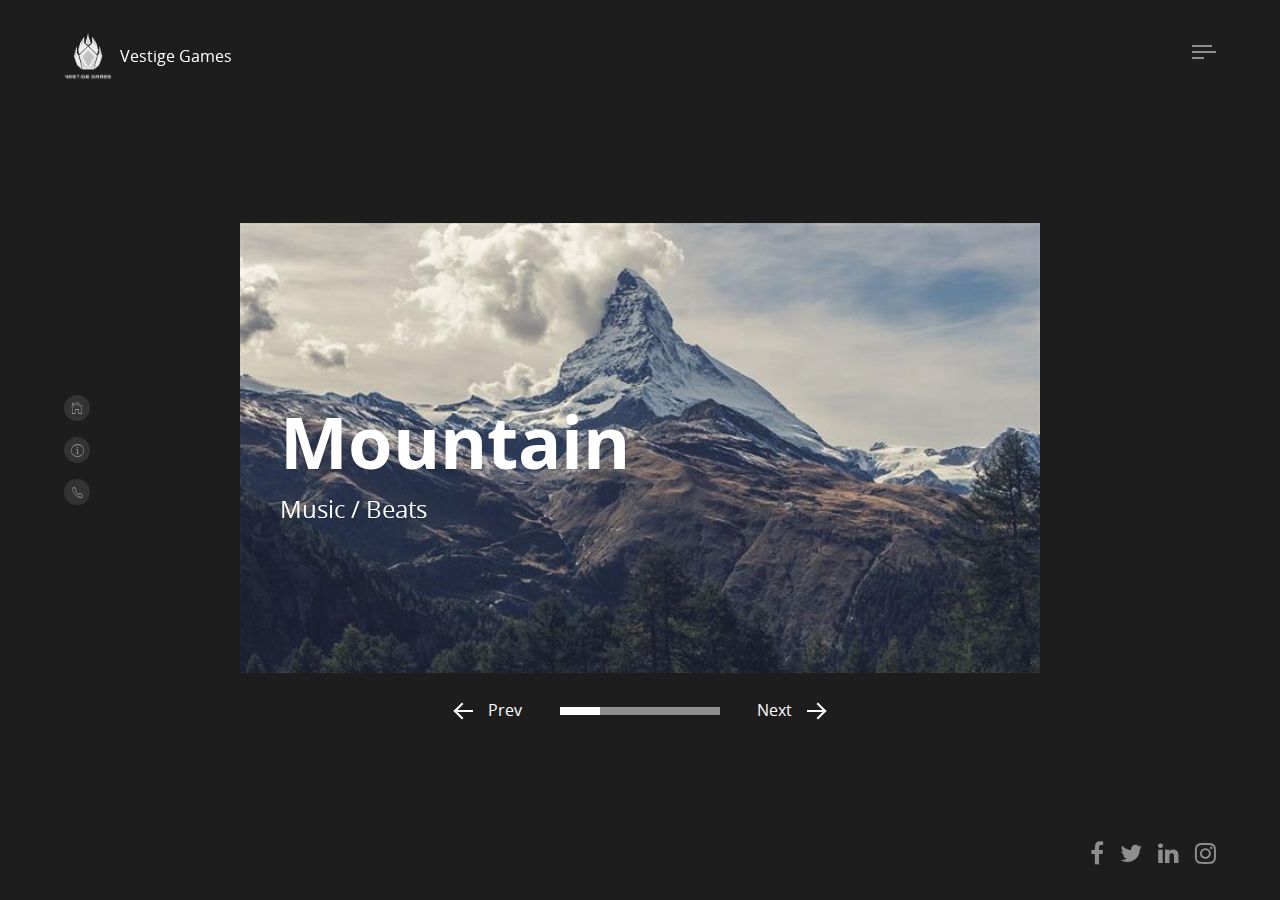
==== commit f1b62e0e: "structural changes" ====
--- a/fiweb/gallery.html
+++ b/fiweb/gallery.html
@@ -94,8 +94,7 @@
         <img class="light-logo" src="img/logo.png" alt="Logo">
       </span>
       <span class="text">
-        <span class="line">Mi Web</span>
-        <span class="line sub">Template</span>
+        <span class="line">Vestige Games</span>
       </span>
     </a>
     <!-- End of logo/brand -->
@@ -105,6 +104,7 @@
       <!-- Begin of top menu -->
       <nav class="navbar-topmenu">
         <!-- Begin of CTA Actions, & Icons menu -->
+        <!--
         <ul class="navbar-nav navbar-nav-actions">
           <li class="nav-item">
             <a class="btn btn-outline-white btn-round" target="_blank" href="https://www.facebook.com/publiiweb">
@@ -112,6 +112,7 @@
             </a>
           </li>
         </ul>
+      -->
         <!-- End of CTA & Icons menu -->
       </nav>
       <!-- End of top menu -->
@@ -127,9 +128,11 @@
           <li class="nav-item">
             <a class="nav-link" href="gallery.html">Gallery</a>
           </li>
+          <!--
           <li class="nav-item">
             <a class="nav-link" href="item.html">Item</a>
           </li>
+        -->
         </ul>
       </nav>
       <!-- End of hamburger mainmenu menu -->
@@ -265,13 +268,6 @@
   <!-- BEGIN OF page footer -->
   <footer id="site-footer" class="page-footer">
     <!-- Left content -->
-    <div class="footer-left">
-      <p>WEBSITE BY
-        <a href="https://www.facebook.com/publiiweb">
-          <span class="marked">FIDEL</span>
-        </a>
-      </p>
-    </div>
 
     <!-- Right content -->
     <div class="footer-right">
--- a/fiweb/css/main.css
+++ b/fiweb/css/main.css
@@ -3596,6 +3596,10 @@
     left: 0;
     top: 0.5em;
     content: ""; }
+  .section-content{
+    padding-bottom: 20px;
+    max-width: 90%;
+  }
 
 .row .align-self-end .section-content .title-desc {
   margin-bottom: 0; }
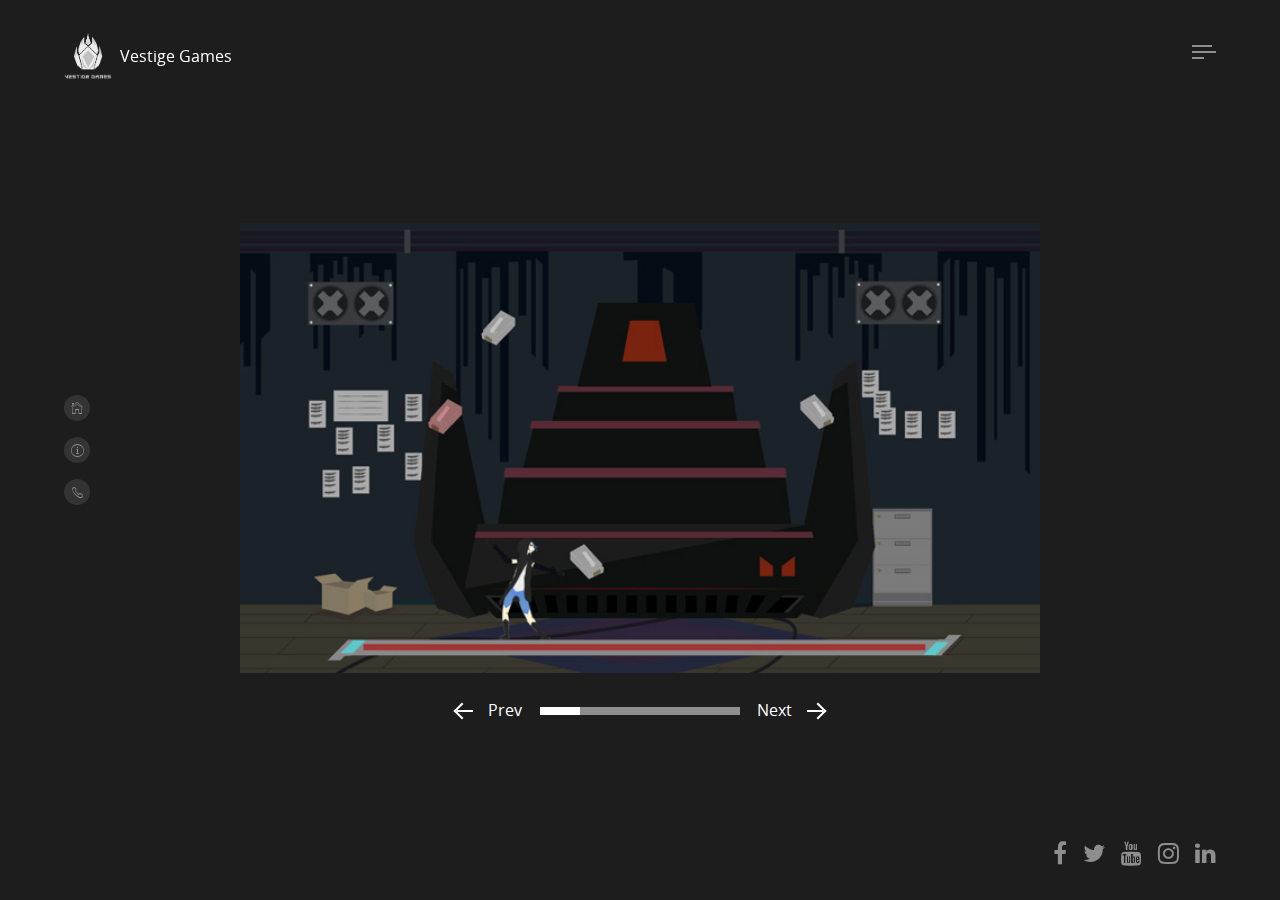
==== commit 35492695: "projects images" ====
--- a/fiweb/gallery.html
+++ b/fiweb/gallery.html
@@ -194,8 +194,7 @@
                     <img src="img/items/img-sample2-small.jpg" alt="Image" class="img">
                   </div>
                   <a class="legend" href="item.html#project_url">
-                    <h3 class="display-3">Mountain</h3>
-                    <h4>Music / Beats</h4>
+                    
                   </a>
                 </div>
               </li>
@@ -206,8 +205,7 @@
                     <img src="img/items/img-sample3-small.jpg" alt="Image" class="img">
                   </div>
                   <a class="legend" href="item.html#project_url">
-                    <h3 class="display-3">Cloud</h3>
-                    <h4>Music / Beats</h4>
+                    
                   </a>
                 </div>
               </li>
@@ -218,8 +216,7 @@
                     <img src="img/items/img-sample4-small.jpg" alt="Image" class="img">
                   </div>
                   <a class="legend" href="item.html#project_url">
-                    <h3 class="display-3">Garden</h3>
-                    <h4>Music / Beats</h4>
+                    
                   </a>
                 </div>
               </li>
@@ -230,8 +227,17 @@
                     <img src="img/items/img-sample5-small.jpg" alt="Image" class="img">
                   </div>
                   <a class="legend" href="item.html#project_url">
-                    <h3 class="display-3">Sky</h3>
-                    <h4>Music / Beats</h4>
+                    
+                  </a>
+                </div>
+              </li>
+              <li class="slide-item swiper-slide">
+                <div class="item-wrapper">
+                  <div class="illustr">
+                    <img src="img/items/img-sample6-small.jpg" alt="Image" class="img">
+                  </div>
+                  <a class="legend" href="item.html#project_url">
+                    
                   </a>
                 </div>
               </li>
@@ -273,23 +279,28 @@
     <div class="footer-right">
       <ul class="social">
         <li>
-          <a href="#">
+          <a href="https://www.facebook.com/carlos.montano.58">
             <i class="icon fa fa-facebook" title="Contactenos en Facebook"></i>
           </a>
         </li>
         <li>
-          <a href="#">
+          <a href="https://twitter.com/Fortune9316">
             <i class="icon fa fa-twitter"></i>
           </a>
         </li>
         <li>
-          <a href="#">
+          <a href="https://www.youtube.com/channel/UCcIUd7rjUT9gxeGQESe-njg?view_as=subscriber">
+            <i class="icon fa fa-youtube"></i>
+          </a>
+        </li>
+        <li>
+          <a href="https://www.instagram.com/fortune9316/">
+            <i class="icon fa fa-instagram"></i>
+          </a>
+        </li>
+        <li>
+          <a href="https://www.linkedin.com/in/carlos-montaño-7123a4186/">
             <i class="icon fa fa-linkedin"></i>
-          </a>
-        </li>
-        <li>
-          <a href="#">
-            <i class="icon fa fa-instagram"></i>
           </a>
         </li>
       </ul>
